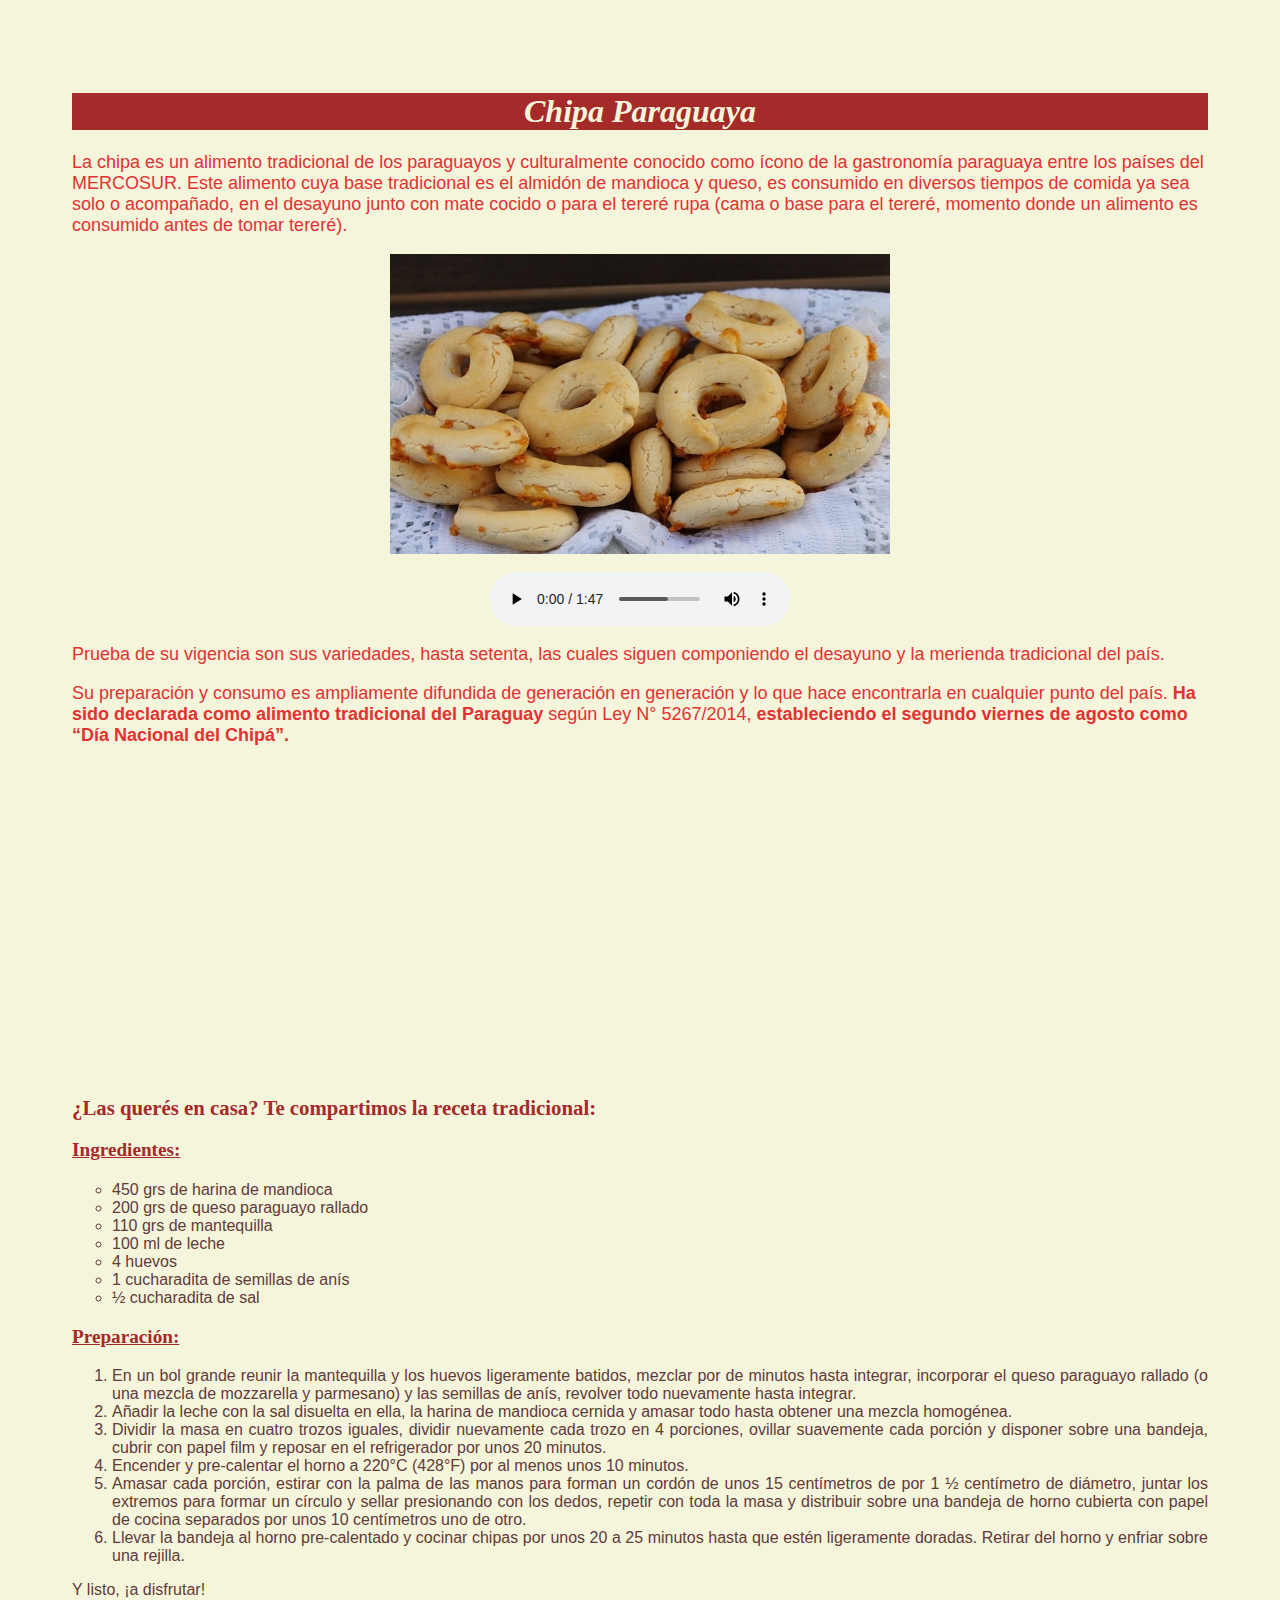
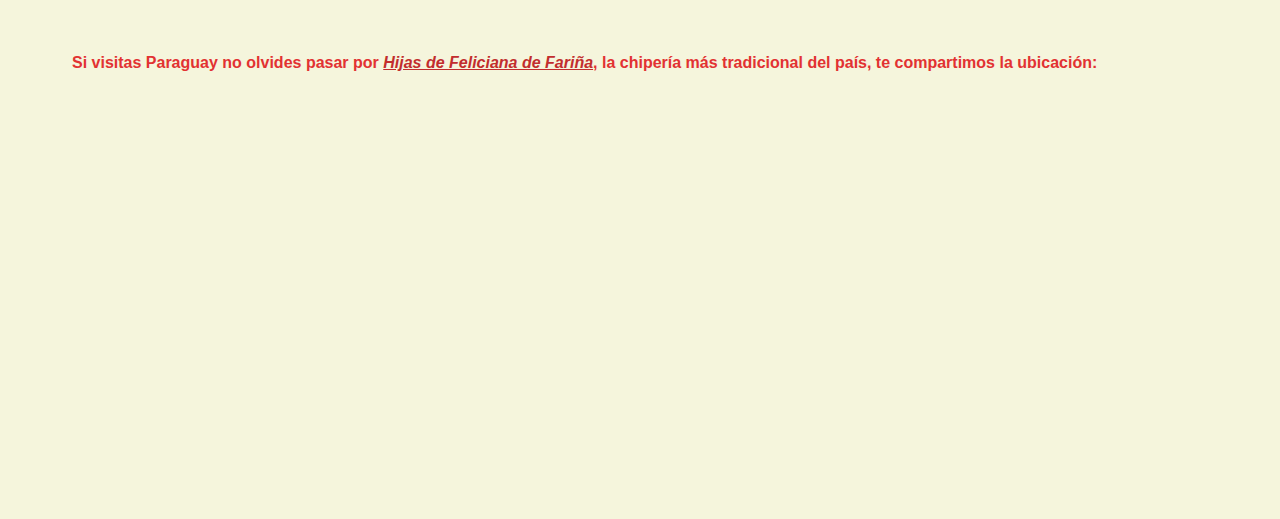
==== index.html @ b76ec1a2 "Add files via upload" ====
<!DOCTYPE html>
<html lang="en">
<head>
    <meta charset="UTF-8">
    <meta http-equiv="X-UA-Compatible" content="IE=edge">
    <meta name="viewport" content="width=device-width, initial-scale=1.0">
    <link rel="stylesheet" href="estilos.css">
    <title>Chipa</title>
</head>
<body>
    <h1>Chipa Paraguaya</h1>
    
    <p class="texto-principal">La chipa es un alimento tradicional de los paraguayos y culturalmente conocido como ícono de la gastronomía paraguaya entre los países del MERCOSUR. Este alimento cuya base tradicional es el almidón de mandioca y queso, es consumido en diversos tiempos de comida ya sea solo o acompañado, en el desayuno junto con mate cocido o para el tereré rupa (cama o base para el tereré, momento donde un alimento es consumido antes de tomar tereré).</p>


        <img class="centrar; mediana"src="./img/chipa-paraguaya.jpg" alt="chipa paraguaya tradicional">
        <br>
        <audio class="centrar" src="./audio/cancion_chipa.mp3" controls ;></audio>

    <p class="texto-principal">Prueba de su vigencia son sus variedades, hasta setenta, las cuales siguen componiendo el desayuno y la merienda tradicional del país.</p>
    <p class="texto-principal">Su preparación y consumo es ampliamente difundida de generación en generación y lo que hace encontrarla en cualquier punto del país. <b>Ha sido declarada como alimento tradicional del Paraguay</b> según Ley N° 5267/2014, <b>estableciendo el segundo viernes de agosto como “Día Nacional del Chipá”.</b></p>
    
        <iframe class="video" src="https://www.youtube.com/embed/qNnTsgxWZWQ" title="YouTube video player" frameborder="0" allow="accelerometer; autoplay; clipboard-write; encrypted-media; gyroscope; picture-in-picture" allowfullscreen></iframe>
    
    
    <h2>¿Las querés en casa? Te compartimos la receta tradicional:<h2>

    <h3>Ingredientes:</h3>

    <ul class="lista-desord">
        <li type="circle">450 grs de harina de mandioca</li>
        <li type="circle">200 grs de queso paraguayo rallado</li>
        <li type="circle">110 grs de mantequilla</li>
        <li type="circle">100 ml de leche</li>
        <li type="circle">4 huevos</li>
        <li type="circle">1 cucharadita de semillas de anís</li>
        <li type="circle">½ cucharadita de sal</li>
    </ul>

    <h3>Preparación:</h3>

    <ol class="lista-ord">
        <li>En un bol grande reunir la mantequilla y los huevos ligeramente batidos, mezclar por de minutos hasta integrar, 
            incorporar el queso paraguayo rallado (o una mezcla de mozzarella y parmesano) y las semillas de anís, 
            revolver todo nuevamente hasta integrar.</li>
        <li>Añadir la leche con la sal disuelta en ella, la harina de mandioca cernida y amasar todo hasta obtener una mezcla homogénea.</li>
        <li>Dividir la masa en cuatro trozos iguales, dividir nuevamente cada trozo en 4 porciones, ovillar suavemente cada porción y disponer sobre una bandeja, cubrir con papel film y reposar en el refrigerador por unos 20 minutos.</li>
        <li>Encender y pre-calentar el horno a 220°C (428°F) por al menos unos 10 minutos.</li>
        <li>Amasar cada porción, estirar con la palma de las manos para forman un cordón de unos 15 centímetros de por 1 ½ centímetro de diámetro, juntar los extremos para formar un círculo y sellar presionando con los dedos, repetir con toda la masa y distribuir sobre una bandeja de horno cubierta con papel de cocina separados por unos 10 centímetros uno de otro.</li>
        <li>Llevar la bandeja al horno pre-calentado y cocinar chipas por unos 20 a 25 minutos hasta que estén ligeramente doradas. Retirar del horno y enfriar sobre una rejilla.</li>
    </ol>
    <p class="lista-ord">Y listo, ¡a disfrutar!</p>
    <br>

    <h4>Si visitas Paraguay no olvides pasar por <a href="https://felicianadefarina.com.py/chiperia/" class="enlace"><i>Hijas de Feliciana de Fariña</i></a>, la chipería más tradicional del país, te compartimos la ubicación:</h4>
    <iframe src="https://www.google.com/maps/embed?pb=!1m18!1m12!1m3!1d3607.2161739601493!2d-57.626217685495455!3d-25.29694013384416!2m3!1f0!2f0!3f0!3m2!1i1024!2i768!4f13.1!3m3!1m2!1s0x945da80a80dca315%3A0x3626e7c69b08bbaf!2sHijas%20de%20Feliciana%20de%20Fari%C3%B1a!5e0!3m2!1ses!2sar!4v1665860482200!5m2!1ses!2sar" width="500" height="350" style="border: 0;" allowfullscreen="" loading="lazy" referrerpolicy="no-referrer-when-downgrade"></iframe>
</body>
</html>
---- estilos.css ----
body {background-color:beige; 
    padding:5%;
}
h1 {background-color: brown; 
    color:beige; 
    font-family:Georgia, 'Times New Roman', Times, serif;
    font-style: oblique;
    text-align: center;
}
.texto-principal { color:rgb(226, 50, 50); 
    font-size:large; 
    font-family: georgia, sans-serif;
}
.centrar{
    margin:auto;
    display:block;
}
img.mediana { width: 500px;
    height: 300px;
    margin:auto;
    display:block;
}

.video { width: 560px;
    height: 315px;
    margin:auto;
    display:block;
}
h2 { color:brown; 
    font-family:Georgia, 'Times New Roman', Times, serif;
    font-size: 130%;

}
h3 { color:brown; 
    font-family:Georgia, 'Times New Roman', Times, serif;
    text-decoration-line: underline;
    font-size: 120%;
}

.lista-desord { color:rgb(97, 58, 58); 
    font-size:medium; 
    font-family: georgia, sans-serif;
    list-style:circle;
}
.lista-ord { color:rgb(97, 58, 58); 
    font-size:medium; 
    font-family: georgia, sans-serif;
    text-align: justify;
    list-style:decimal;
}
h4 { color:rgb(226, 50, 50); 
    font-size:medium; 
    font-family: georgia, sans-serif;
}
.enlace { color:rgb(194, 45, 45);
    font-size:medium; 
    font-family: georgia, sans-serif;
}
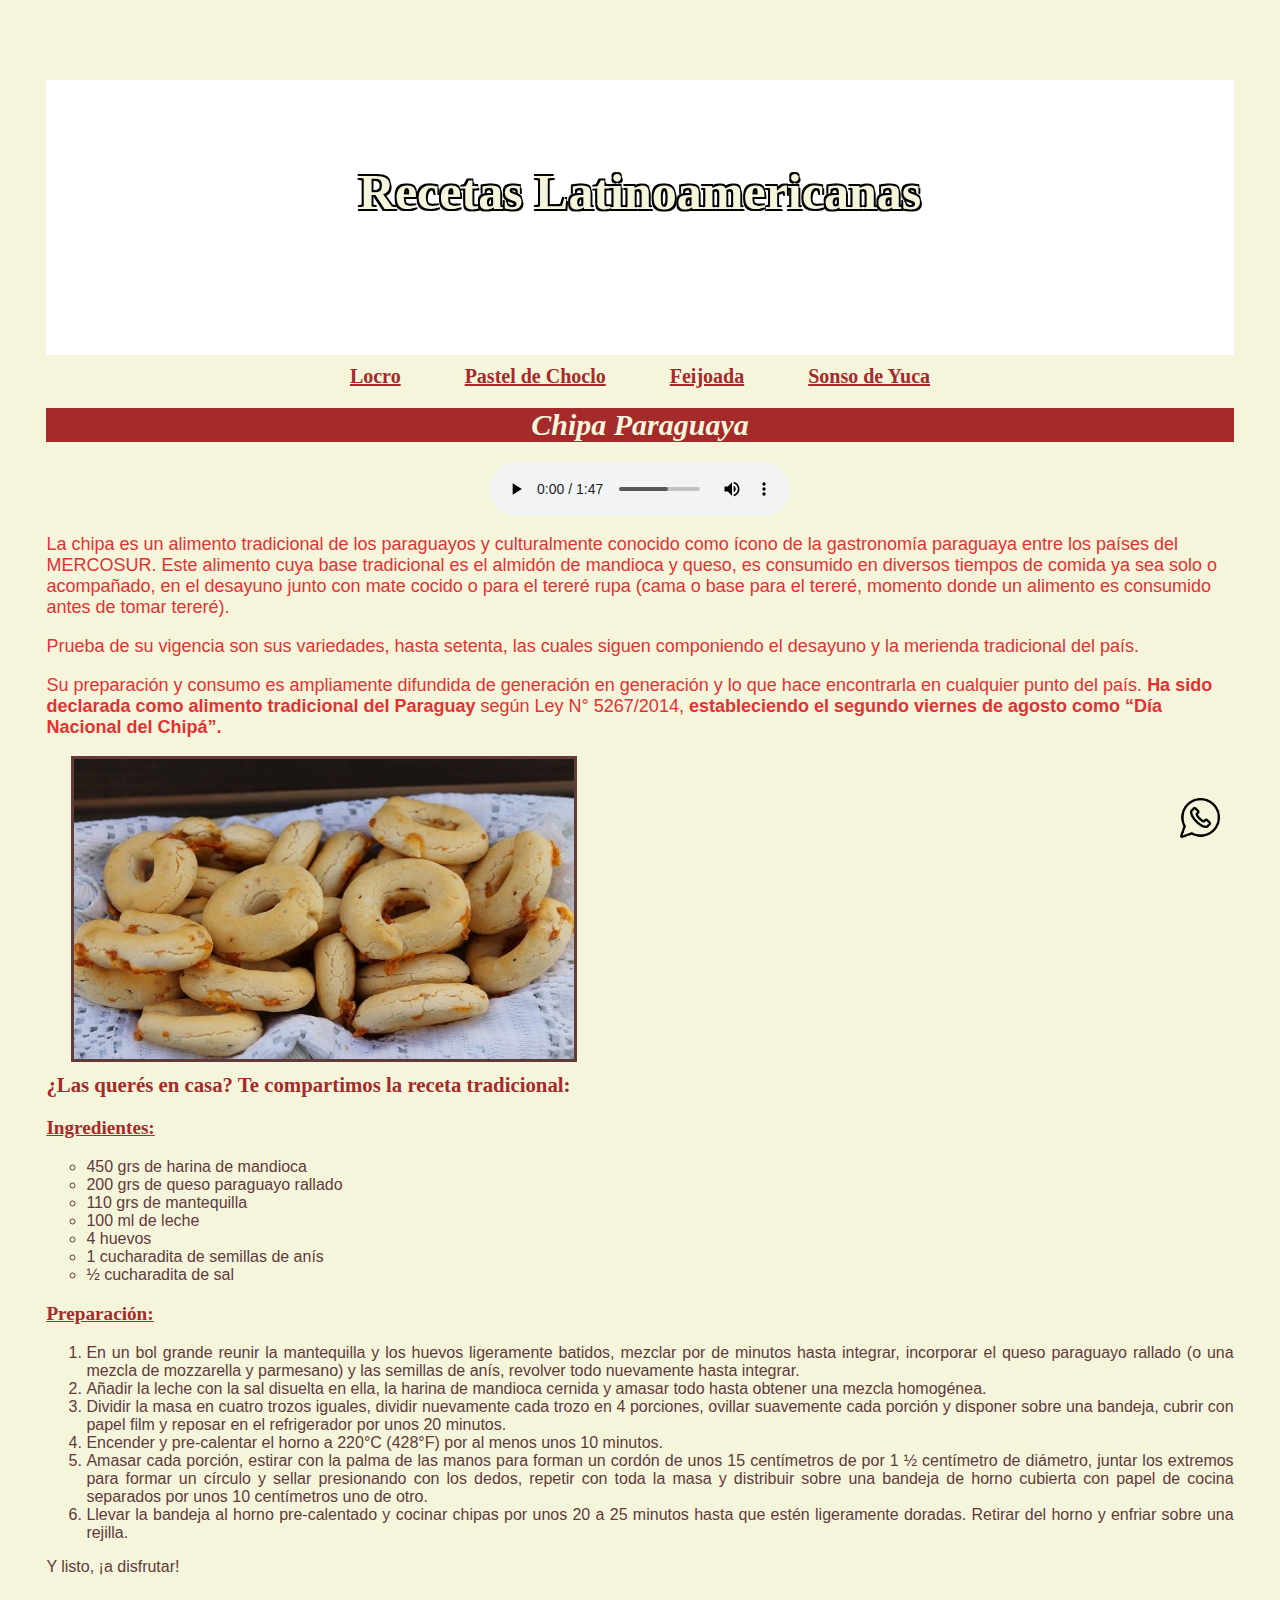
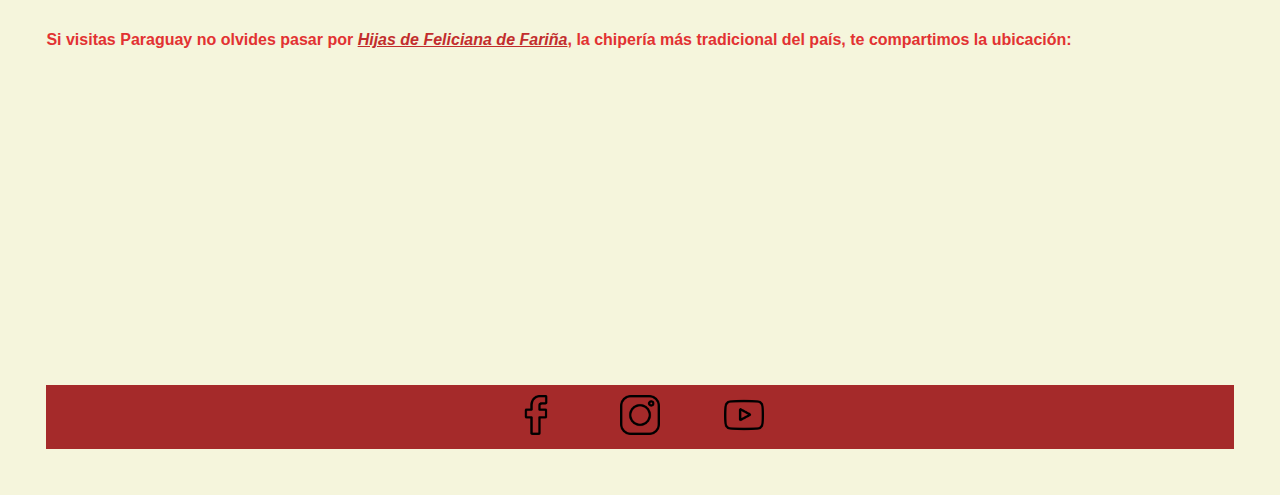
==== commit e78b69d9: "Add files via upload" ====
--- a/index.html
+++ b/index.html
@@ -4,55 +4,82 @@
     <meta charset="UTF-8">
     <meta http-equiv="X-UA-Compatible" content="IE=edge">
     <meta name="viewport" content="width=device-width, initial-scale=1.0">
-    <link rel="stylesheet" href="estilos.css">
+    <link rel="stylesheet" href="./css/estilos.css">
     <title>Chipa</title>
 </head>
 <body>
-    <h1>Chipa Paraguaya</h1>
-    
-    <p class="texto-principal">La chipa es un alimento tradicional de los paraguayos y culturalmente conocido como ícono de la gastronomía paraguaya entre los países del MERCOSUR. Este alimento cuya base tradicional es el almidón de mandioca y queso, es consumido en diversos tiempos de comida ya sea solo o acompañado, en el desayuno junto con mate cocido o para el tereré rupa (cama o base para el tereré, momento donde un alimento es consumido antes de tomar tereré).</p>
+    <!-- Apertura Header -->
+    <header>
+        <h1 id="tit-page">Recetas Latinoamericanas</h1>
+    </header>
+    <!-- Cierre Header -->
 
+    <!-- Barra de navegación -->
+    <nav id="nav-receta">
+        <a href="https://www.paulinacocina.net/receta-de-locro-argentino/9829" class="recetas" target="_blank" alt="receta de locro"><b>Locro</b></a>
+        <a href="https://www.midiariodecocina.com/pastel-de-choclo-alternativa/" class="recetas" target="_blank" alt="receta de pastel de choclo"><b>Pastel de Choclo</b></a>
+        <a href="https://www.cocina-brasilena.com/recetas/plato-principal/feijoada" class="recetas" target="_blank" alt="receta de feijoada"><b>Feijoada</b></a>
+        <a href="https://www.cocina-boliviana.com/recetas/entradas/sonso-de-yuca" class="recetas" target="_blank" alt="receta de sonso de yuca"><b>Sonso de Yuca</b></a> 
+    </nav>
 
-        <img class="centrar; mediana"src="./img/chipa-paraguaya.jpg" alt="chipa paraguaya tradicional">
-        <br>
+    <section>
+        <h1 id="tit-receta">Chipa Paraguaya</h1>
         <audio class="centrar" src="./audio/cancion_chipa.mp3" controls ;></audio>
 
-    <p class="texto-principal">Prueba de su vigencia son sus variedades, hasta setenta, las cuales siguen componiendo el desayuno y la merienda tradicional del país.</p>
-    <p class="texto-principal">Su preparación y consumo es ampliamente difundida de generación en generación y lo que hace encontrarla en cualquier punto del país. <b>Ha sido declarada como alimento tradicional del Paraguay</b> según Ley N° 5267/2014, <b>estableciendo el segundo viernes de agosto como “Día Nacional del Chipá”.</b></p>
-    
-        <iframe class="video" src="https://www.youtube.com/embed/qNnTsgxWZWQ" title="YouTube video player" frameborder="0" allow="accelerometer; autoplay; clipboard-write; encrypted-media; gyroscope; picture-in-picture" allowfullscreen></iframe>
-    
-    
-    <h2>¿Las querés en casa? Te compartimos la receta tradicional:<h2>
+        <p class="texto-principal">La chipa es un alimento tradicional de los paraguayos y culturalmente conocido como ícono de la gastronomía paraguaya entre los países del MERCOSUR. Este alimento cuya base tradicional es el almidón de mandioca y queso, es consumido en diversos tiempos de comida ya sea solo o acompañado, en el desayuno junto con mate cocido o para el tereré rupa (cama o base para el tereré, momento donde un alimento es consumido antes de tomar tereré).</p>
+        <p class="texto-principal">Prueba de su vigencia son sus variedades, hasta setenta, las cuales siguen componiendo el desayuno y la merienda tradicional del país.</p>
+        <p class="texto-principal">Su preparación y consumo es ampliamente difundida de generación en generación y lo que hace encontrarla en cualquier punto del país. <b>Ha sido declarada como alimento tradicional del Paraguay</b> según Ley N° 5267/2014, <b>estableciendo el segundo viernes de agosto como “Día Nacional del Chipá”.</b></p>
+        <div>
+             <img class="mediana"src="./img/chipa-paraguaya.jpg" alt="chipa paraguaya tradicional">
+        </div>
+        <div>
+            <iframe class="video" src="https://www.youtube.com/embed/qNnTsgxWZWQ" title="YouTube video player" frameborder="0" allow="accelerometer; autoplay; clipboard-write; encrypted-media; gyroscope; picture-in-picture" allowfullscreen></iframe>
+        </div>
+    </section>
 
-    <h3>Ingredientes:</h3>
+    <section>
+        <h2>¿Las querés en casa? Te compartimos la receta tradicional:<h2>
 
-    <ul class="lista-desord">
-        <li type="circle">450 grs de harina de mandioca</li>
-        <li type="circle">200 grs de queso paraguayo rallado</li>
-        <li type="circle">110 grs de mantequilla</li>
-        <li type="circle">100 ml de leche</li>
-        <li type="circle">4 huevos</li>
-        <li type="circle">1 cucharadita de semillas de anís</li>
-        <li type="circle">½ cucharadita de sal</li>
-    </ul>
+        <h3>Ingredientes:</h3>
+        <ul class="lista-desord">
+            <li type="circle">450 grs de harina de mandioca</li>
+            <li type="circle">200 grs de queso paraguayo rallado</li>
+            <li type="circle">110 grs de mantequilla</li>
+            <li type="circle">100 ml de leche</li>
+            <li type="circle">4 huevos</li>
+            <li type="circle">1 cucharadita de semillas de anís</li>
+            <li type="circle">½ cucharadita de sal</li>
+         </ul>
 
-    <h3>Preparación:</h3>
+        <h3>Preparación:</h3>
 
-    <ol class="lista-ord">
-        <li>En un bol grande reunir la mantequilla y los huevos ligeramente batidos, mezclar por de minutos hasta integrar, 
-            incorporar el queso paraguayo rallado (o una mezcla de mozzarella y parmesano) y las semillas de anís, 
-            revolver todo nuevamente hasta integrar.</li>
-        <li>Añadir la leche con la sal disuelta en ella, la harina de mandioca cernida y amasar todo hasta obtener una mezcla homogénea.</li>
-        <li>Dividir la masa en cuatro trozos iguales, dividir nuevamente cada trozo en 4 porciones, ovillar suavemente cada porción y disponer sobre una bandeja, cubrir con papel film y reposar en el refrigerador por unos 20 minutos.</li>
-        <li>Encender y pre-calentar el horno a 220°C (428°F) por al menos unos 10 minutos.</li>
-        <li>Amasar cada porción, estirar con la palma de las manos para forman un cordón de unos 15 centímetros de por 1 ½ centímetro de diámetro, juntar los extremos para formar un círculo y sellar presionando con los dedos, repetir con toda la masa y distribuir sobre una bandeja de horno cubierta con papel de cocina separados por unos 10 centímetros uno de otro.</li>
-        <li>Llevar la bandeja al horno pre-calentado y cocinar chipas por unos 20 a 25 minutos hasta que estén ligeramente doradas. Retirar del horno y enfriar sobre una rejilla.</li>
-    </ol>
-    <p class="lista-ord">Y listo, ¡a disfrutar!</p>
-    <br>
+        <ol class="lista-ord">
+            <li>En un bol grande reunir la mantequilla y los huevos ligeramente batidos, mezclar por de minutos hasta integrar, 
+                incorporar el queso paraguayo rallado (o una mezcla de mozzarella y parmesano) y las semillas de anís, 
+                revolver todo nuevamente hasta integrar.</li>
+            <li>Añadir la leche con la sal disuelta en ella, la harina de mandioca cernida y amasar todo hasta obtener una mezcla homogénea.</li>
+            <li>Dividir la masa en cuatro trozos iguales, dividir nuevamente cada trozo en 4 porciones, ovillar suavemente cada porción y disponer sobre una bandeja, cubrir con papel film y reposar en el refrigerador por unos 20 minutos.</li>
+            <li>Encender y pre-calentar el horno a 220°C (428°F) por al menos unos 10 minutos.</li>
+            <li>Amasar cada porción, estirar con la palma de las manos para forman un cordón de unos 15 centímetros de por 1 ½ centímetro de diámetro, juntar los extremos para formar un círculo y sellar presionando con los dedos, repetir con toda la masa y distribuir sobre una bandeja de horno cubierta con papel de cocina separados por unos 10 centímetros uno de otro.</li>
+             <li>Llevar la bandeja al horno pre-calentado y cocinar chipas por unos 20 a 25 minutos hasta que estén ligeramente doradas. Retirar del horno y enfriar sobre una rejilla.</li>
+        </ol>
+        <p class="lista-ord">Y listo, ¡a disfrutar!</p>
+        <br>
+    </section>
 
-    <h4>Si visitas Paraguay no olvides pasar por <a href="https://felicianadefarina.com.py/chiperia/" class="enlace"><i>Hijas de Feliciana de Fariña</i></a>, la chipería más tradicional del país, te compartimos la ubicación:</h4>
-    <iframe src="https://www.google.com/maps/embed?pb=!1m18!1m12!1m3!1d3607.2161739601493!2d-57.626217685495455!3d-25.29694013384416!2m3!1f0!2f0!3f0!3m2!1i1024!2i768!4f13.1!3m3!1m2!1s0x945da80a80dca315%3A0x3626e7c69b08bbaf!2sHijas%20de%20Feliciana%20de%20Fari%C3%B1a!5e0!3m2!1ses!2sar!4v1665860482200!5m2!1ses!2sar" width="500" height="350" style="border: 0;" allowfullscreen="" loading="lazy" referrerpolicy="no-referrer-when-downgrade"></iframe>
+    <aside>
+        <h4>Si visitas Paraguay no olvides pasar por <a href="https://felicianadefarina.com.py/chiperia/" class="enlace" target="_blank"><i>Hijas de Feliciana de Fariña</i></a>, la chipería más tradicional del país, te compartimos la ubicación:</h4>
+        <iframe src="https://www.google.com/maps/embed?pb=!1m18!1m12!1m3!1d3607.2161739601493!2d-57.626217685495455!3d-25.29694013384416!2m3!1f0!2f0!3f0!3m2!1i1024!2i768!4f13.1!3m3!1m2!1s0x945da80a80dca315%3A0x3626e7c69b08bbaf!2sHijas%20de%20Feliciana%20de%20Fari%C3%B1a!5e0!3m2!1ses!2sar!4v1665860482200!5m2!1ses!2sar" id="mapa" width="400" height="300" style="border: 0" allowfullscreen="" loading="lazy" referrerpolicy="no-referrer-when-downgrade"></iframe>
+    </aside>
+
+    <footer>
+        <div class="rrss">
+            <a href="https://wwww.facebook.com" target="_blank"><img src="./img/facebook.png" class="icono-rrss" alt="logo facebook"></a>
+            <a href="https://wwww.instagram.com" target="_blank"><img src="./img/instagram.png" class="icono-rrss" alt="logo instagram"></a>
+            <a href="https://wwww.youtube.com" target="_blank" ><img src="./img/youtube.png" class="icono-rrss" alt="logo youtube"></a>
+            <a href="https://chat.whatsapp.com/BunOGeh6TNd1fvtEvDipOU" target="_blank"><img src="./img/whatsapp.png" id="wapp" alt="logo facebook"></a>
+
+        </div> 
+    </footer>
 </body>
 </html>--- a/css/estilos.css
+++ b/css/estilos.css
@@ -0,0 +1,141 @@
+body {background-color:beige; 
+    padding:3%;
+}
+
+header{
+    height: 275px;
+    background-image: url(../img/wooden-spoons-with-condiments.jpg);
+    background-size:cover;
+    background-position: top;
+    background-color: white;
+}
+
+#tit-page { 
+    color: beige;
+    text-shadow:-2px -2px 0 black,
+    1px -2px 0 black,
+    -2px 2px 0 black,
+    2px 2px 0 black;
+    font-size: 50px;
+    font-family: Georgia;
+    text-align: center;
+    padding-top: 7%;
+    font-weight: bolder;
+}
+
+#nav-receta { 
+    padding-top: 10px;
+    height: 50%;
+    width: 100%;
+    text-align: center;
+}
+.recetas {
+    padding-top: 5px;
+    padding-bottom: 5px;
+    padding-left: 30px;
+    padding-right: 30px;
+    color: brown;
+    font-family: Georgia;
+    font-size: 20px ;
+}
+
+#tit-receta  { 
+    background-color: brown; 
+    color:beige; 
+    font-family:Georgia, 'Times New Roman', Times, serif;
+    font-style: oblique;
+    text-align: center;
+    font-size: 30px;
+}
+.texto-principal { color:rgb(226, 50, 50); 
+    font-size:large; 
+    font-family: georgia, sans-serif;
+}
+.centrar{
+    margin:auto;
+    display:block;
+}
+img.mediana { 
+    width: 500px;
+    height: 300px;
+    display:block;
+    float: left;
+    margin-right: 10px;
+    margin-left: 25px;
+    border-style: solid;
+    border-color: rgb(97, 58, 58);
+}
+
+.video { 
+    width: 500px;
+    height: 300px;
+    display:block;
+    padding-left: 50px;
+    margin-right: 25px;
+    margin-left: 10px;
+}
+h2 { color:brown; 
+    font-family:Georgia, 'Times New Roman', Times, serif;
+    font-size: 130%;
+
+}
+h3 { color:brown; 
+    font-family:Georgia, 'Times New Roman', Times, serif;
+    text-decoration-line: underline;
+    font-size: 120%;
+}
+
+.lista-desord { color:rgb(97, 58, 58); 
+    font-size:medium; 
+    font-family: georgia, sans-serif;
+    list-style:circle;
+}
+.lista-ord { color:rgb(97, 58, 58); 
+    font-size:medium; 
+    font-family: georgia, sans-serif;
+    text-align: justify;
+    list-style:decimal;
+}
+h4 { color:rgb(226, 50, 50); 
+    font-size:medium; 
+    font-family: georgia, sans-serif;
+}
+.enlace { color:rgb(194, 45, 45);
+    font-size:medium; 
+    font-family: georgia, sans-serif;
+}
+
+#mapa {
+    margin-right: 10px;
+    margin-left: 25px;
+    border-radius: 5px;
+}
+
+footer {
+    background-color: brown;
+    padding-top: 10px;
+    padding-bottom: 10px;
+    margin-top: 10px;
+    height: 50%;
+    width: 100%;
+    text-align: center;
+    left: 100px;
+}
+
+.icono-rrss {
+    height: 40px;
+    width: 40px;
+    padding-left: 30px;
+    padding-right: 30px;
+}
+
+#wapp {
+    height: 40px;
+    width: 40px;
+    position: fixed;
+    bottom: 62px;
+    right: 60px;
+    
+}
+
+
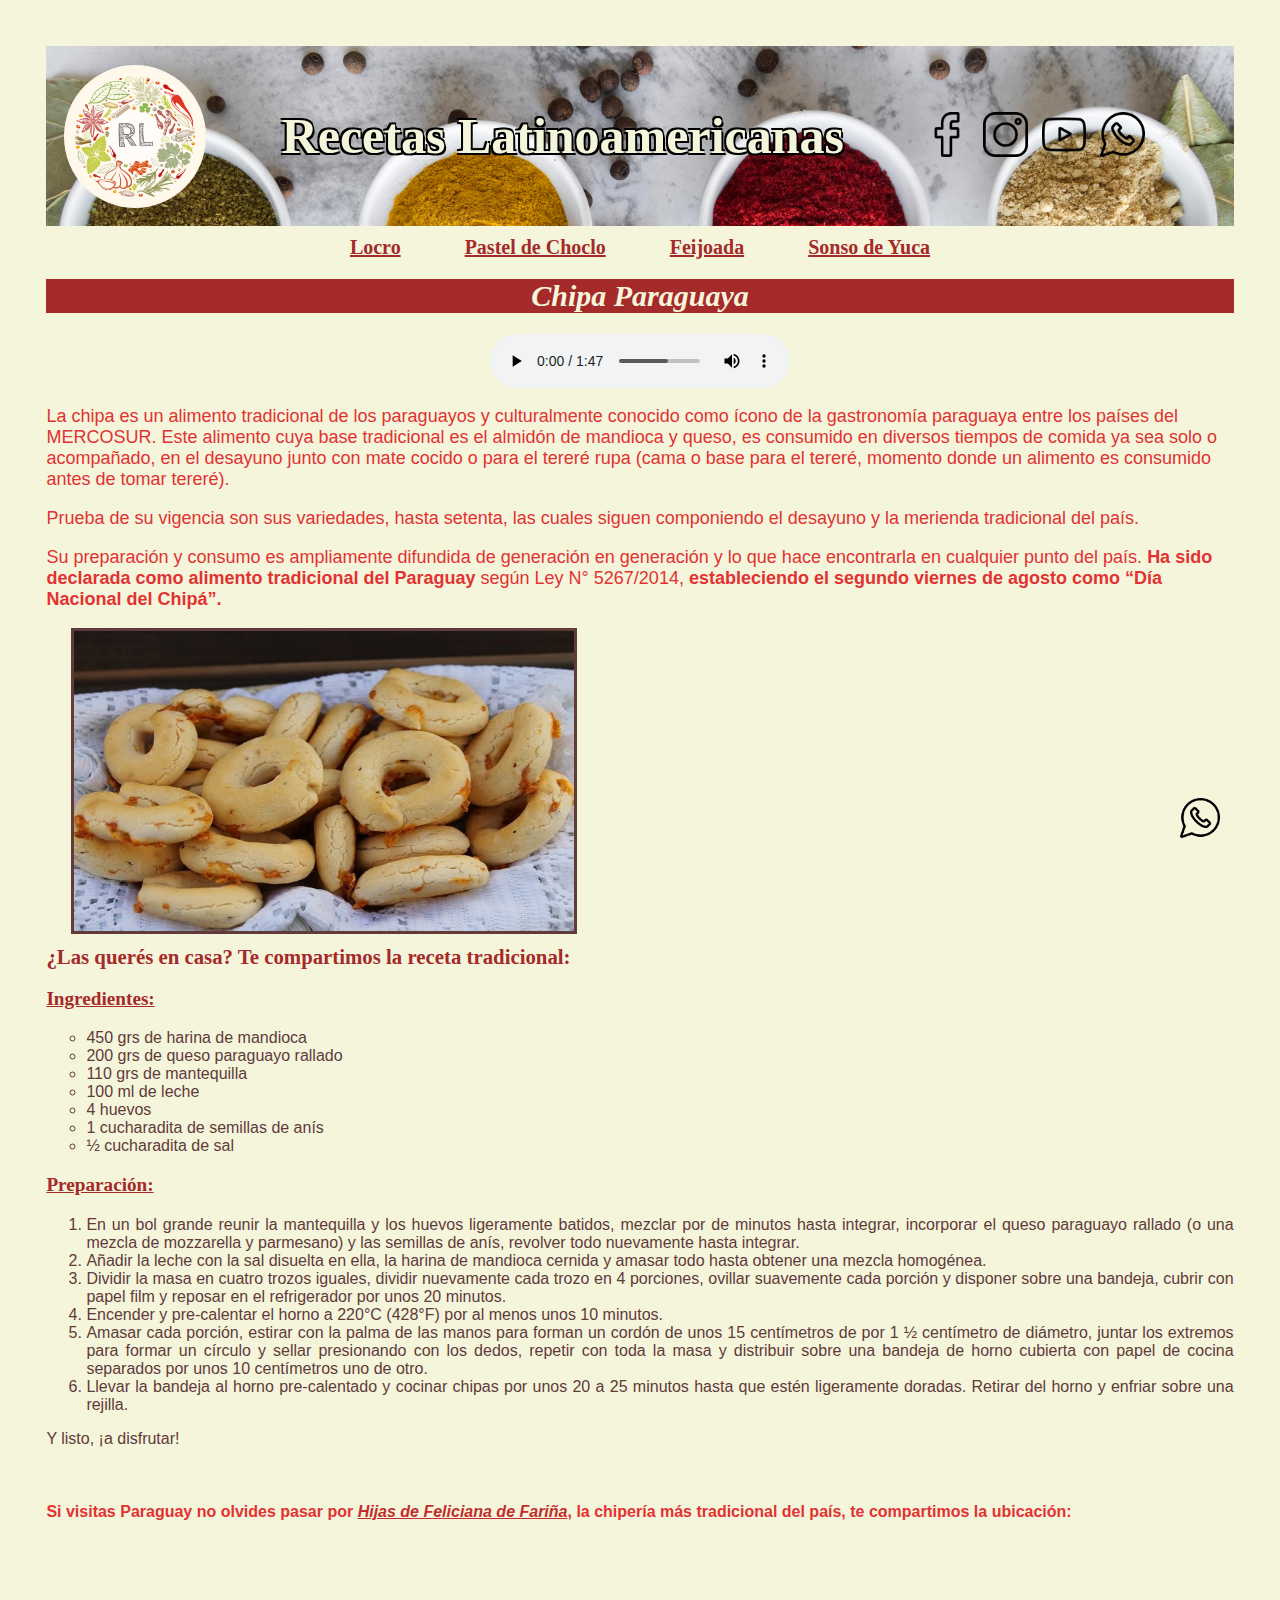
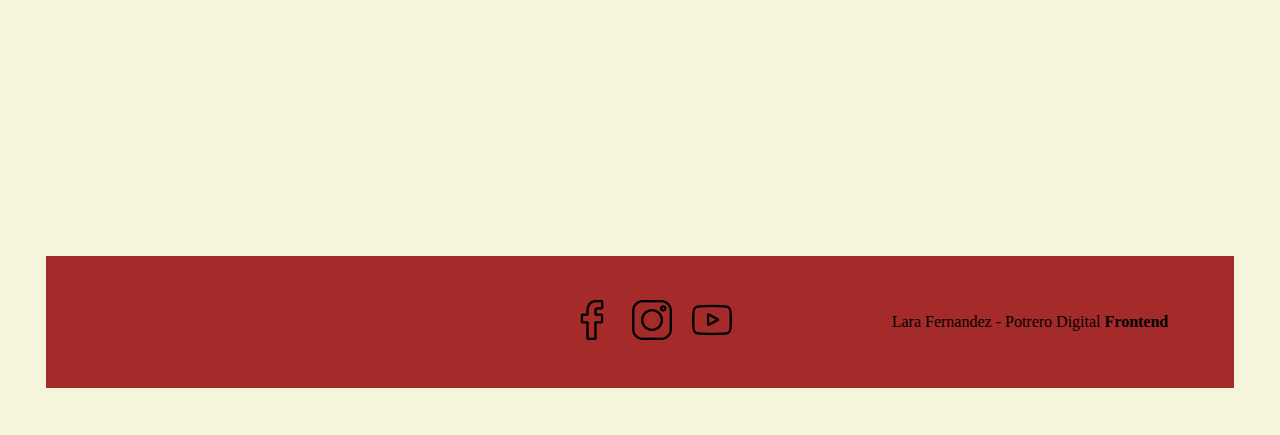
==== commit ba628442: "Actualizacion - flex" ====
--- a/index.html
+++ b/index.html
@@ -5,12 +5,19 @@
     <meta http-equiv="X-UA-Compatible" content="IE=edge">
     <meta name="viewport" content="width=device-width, initial-scale=1.0">
     <link rel="stylesheet" href="./css/estilos.css">
-    <title>Chipa</title>
+    <title>Recetas Latinoamericanas</title>
 </head>
 <body>
     <!-- Apertura Header -->
     <header>
+        <img src="./img/logo-1.png" class= "logo" alt="logo">
         <h1 id="tit-page">Recetas Latinoamericanas</h1>
+        <div class="rrss-header">
+            <a href="https://www.facebook.com" target="_blank"><img src="./img/facebook.png" class="icono-rrss-h" alt="logo facebook"></a>
+            <a href="https://www.instagram.com" target="_blank"><img src="./img/instagram.png" class="icono-rrss-h" alt="logo instagram"></a>
+            <a href="https://www.youtube.com" target="_blank" ><img src="./img/youtube.png" class="icono-rrss-h" alt="logo youtube"></a>
+            <a href="https://chat.whatsapp.com/BunOGeh6TNd1fvtEvDipOU" target="_blank"><img src="./img/whatsapp.png" class="icono-rrss-h" alt="logo whatsapp"></a>
+        </div>
     </header>
     <!-- Cierre Header -->
 
@@ -73,13 +80,14 @@
     </aside>
 
     <footer>
-        <div class="rrss">
-            <a href="https://wwww.facebook.com" target="_blank"><img src="./img/facebook.png" class="icono-rrss" alt="logo facebook"></a>
-            <a href="https://wwww.instagram.com" target="_blank"><img src="./img/instagram.png" class="icono-rrss" alt="logo instagram"></a>
-            <a href="https://wwww.youtube.com" target="_blank" ><img src="./img/youtube.png" class="icono-rrss" alt="logo youtube"></a>
-            <a href="https://chat.whatsapp.com/BunOGeh6TNd1fvtEvDipOU" target="_blank"><img src="./img/whatsapp.png" id="wapp" alt="logo facebook"></a>
-
-        </div> 
+        <iframe class="mapa-f" src="https://www.google.com/maps/embed?pb=!1m18!1m12!1m3!1d27239.251748852774!2d-60.34832398650575!3d-31.416702935560544!2m3!1f0!2f0!3f0!3m2!1i1024!2i768!4f13.1!3m3!1m2!1s0x95b4f13df9b7d5ab%3A0x53196880cef7eb53!2sSanta%20Rosa%20de%20Calchines%2C%20Santa%20Fe!5e0!3m2!1ses!2sar!4v1666921600200!5m2!1ses!2sar" width="300" height="112" style="border:0;" allowfullscreen="" loading="lazy" referrerpolicy="no-referrer-when-downgrade"></iframe>
+        <div class="rrss-footer">
+            <a href="https://www.facebook.com" target="_blank"><img src="./img/facebook.png" class="icono-rrss" alt="logo facebook"></a>
+            <a href="https://www.instagram.com" target="_blank"><img src="./img/instagram.png" class="icono-rrss" alt="logo instagram"></a>
+            <a href="https://www.youtube.com" target="_blank" ><img src="./img/youtube.png" class="icono-rrss" alt="logo youtube"></a>
+            <a href="https://chat.whatsapp.com/BunOGeh6TNd1fvtEvDipOU" target="_blank"><img src="./img/whatsapp.png" id="wapp" alt="logo whatsapp"></a>
+         </div> 
+        <p class="texto-f">Lara Fernandez - Potrero Digital <b>Frontend</b></p>
     </footer>
 </body>
 </html>--- a/css/estilos.css
+++ b/css/estilos.css
@@ -1,13 +1,32 @@
-body {background-color:beige; 
+body {
+    background-color:beige; 
     padding:3%;
 }
 
 header{
-    height: 275px;
-    background-image: url(../img/wooden-spoons-with-condiments.jpg);
+    background-image: url(../img/header-5.png);
     background-size:cover;
-    background-position: top;
-    background-color: white;
+    background-position:top;
+    display: flex;
+    flex-wrap: wrap;
+    justify-content: center;
+    align-items: center;
+    min-height: 20vh;
+}
+
+.logo {
+    width: 12%;
+    border-radius:200%;
+    margin-right: 10px;
+}
+.rrss-header {
+    width: 25%;
+    margin-left: 10px;
+}
+.icono-rrss-h {
+    width: 15%;
+    padding-left: 5px;
+    padding-right: 5px;    
 }
 
 #tit-page { 
@@ -19,8 +38,10 @@
     font-size: 50px;
     font-family: Georgia;
     text-align: center;
-    padding-top: 7%;
     font-weight: bolder;
+    margin-right: 50px;
+    margin-left: 50px;
+    width: 50%;
 }
 
 #nav-receta { 
@@ -118,15 +139,32 @@
     margin-top: 10px;
     height: 50%;
     width: 100%;
-    text-align: center;
     left: 100px;
+    display: flex;
+    justify-content: center;
+    align-items: center;
+    flex-wrap: wrap;
 }
 
+.mapa-f {
+    margin-right: 100px;
+}
+
+.rrss-footer {
+    display: flex;
+    margin-right: 50px;
+    margin-left: 50px;
+
+}
 .icono-rrss {
     height: 40px;
     width: 40px;
-    padding-left: 30px;
-    padding-right: 30px;
+    padding-left: 10px;
+    padding-right: 10px;
+}
+
+.texto-f {
+    margin-left: 100px;
 }
 
 #wapp {
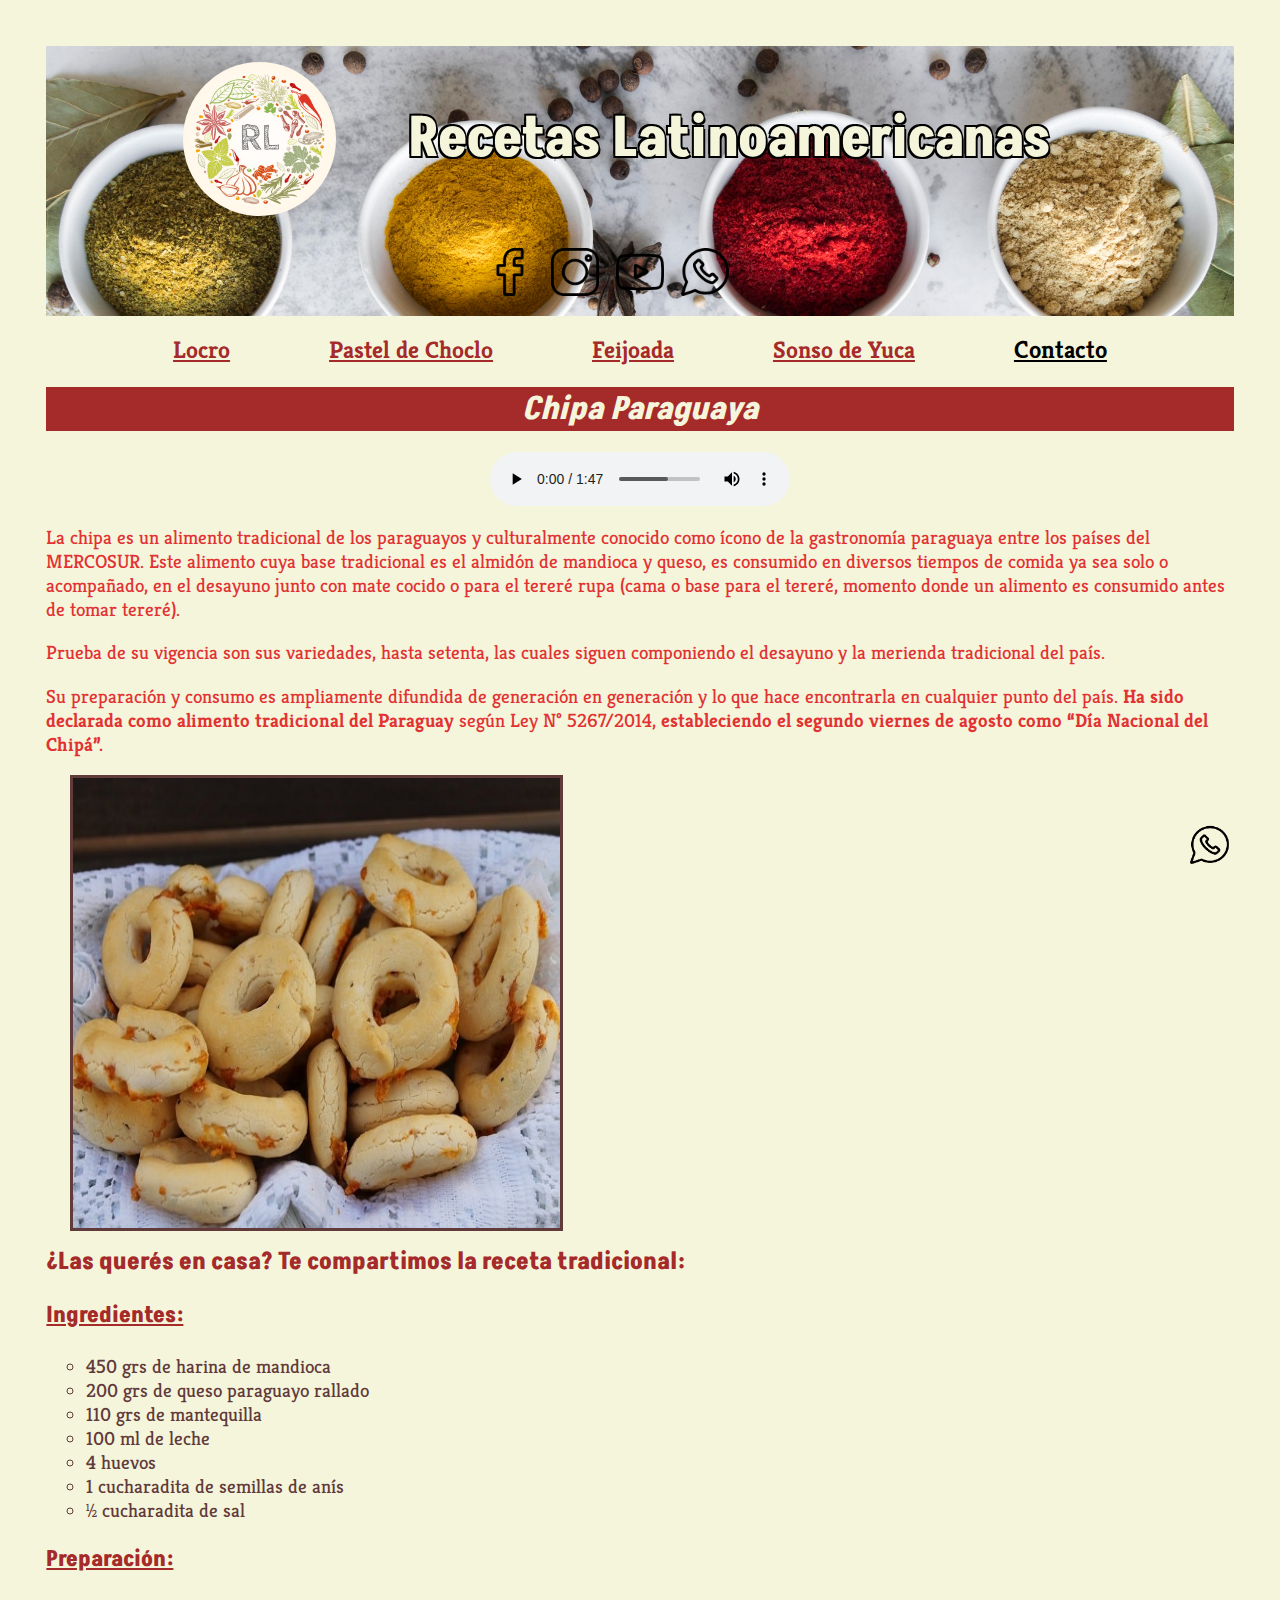
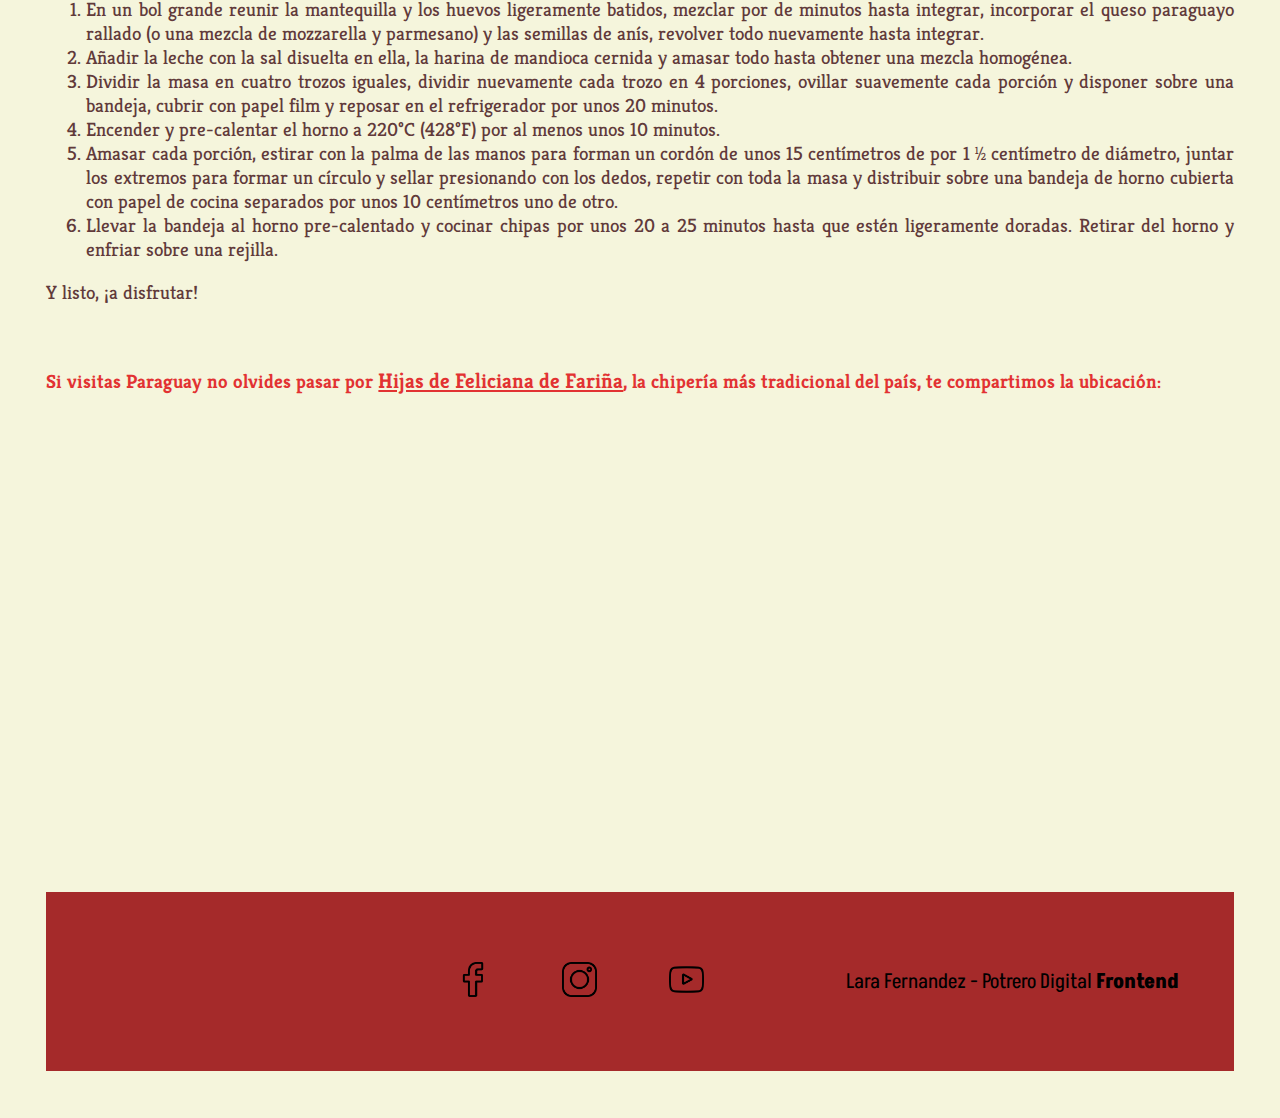
==== commit 8643713c: "Actualización: contact page - responsive" ====
--- a/index.html
+++ b/index.html
@@ -11,12 +11,18 @@
     <!-- Apertura Header -->
     <header>
         <img src="./img/logo-1.png" class= "logo" alt="logo">
+
         <h1 id="tit-page">Recetas Latinoamericanas</h1>
+        
         <div class="rrss-header">
-            <a href="https://www.facebook.com" target="_blank"><img src="./img/facebook.png" class="icono-rrss-h" alt="logo facebook"></a>
-            <a href="https://www.instagram.com" target="_blank"><img src="./img/instagram.png" class="icono-rrss-h" alt="logo instagram"></a>
-            <a href="https://www.youtube.com" target="_blank" ><img src="./img/youtube.png" class="icono-rrss-h" alt="logo youtube"></a>
-            <a href="https://chat.whatsapp.com/BunOGeh6TNd1fvtEvDipOU" target="_blank"><img src="./img/whatsapp.png" class="icono-rrss-h" alt="logo whatsapp"></a>
+            <a href="https://www.facebook.com" target="_blank">
+                <img src="./img/facebook.png" class="icono-rrss-h" alt="logo facebook"></a>
+            <a href="https://www.instagram.com" target="_blank">
+                <img src="./img/instagram.png" class="icono-rrss-h" alt="logo instagram"></a>
+            <a href="https://www.youtube.com" target="_blank" >
+                <img src="./img/youtube.png" class="icono-rrss-h" alt="logo youtube"></a>
+            <a href="https://chat.whatsapp.com/BunOGeh6TNd1fvtEvDipOU" target="_blank">
+                <img src="./img/whatsapp.png" class="icono-rrss-h" alt="logo whatsapp"></a>
         </div>
     </header>
     <!-- Cierre Header -->
@@ -26,9 +32,12 @@
         <a href="https://www.paulinacocina.net/receta-de-locro-argentino/9829" class="recetas" target="_blank" alt="receta de locro"><b>Locro</b></a>
         <a href="https://www.midiariodecocina.com/pastel-de-choclo-alternativa/" class="recetas" target="_blank" alt="receta de pastel de choclo"><b>Pastel de Choclo</b></a>
         <a href="https://www.cocina-brasilena.com/recetas/plato-principal/feijoada" class="recetas" target="_blank" alt="receta de feijoada"><b>Feijoada</b></a>
-        <a href="https://www.cocina-boliviana.com/recetas/entradas/sonso-de-yuca" class="recetas" target="_blank" alt="receta de sonso de yuca"><b>Sonso de Yuca</b></a> 
+        <a href="https://www.cocina-boliviana.com/recetas/entradas/sonso-de-yuca" class="recetas" target="_blank" alt="receta de sonso de yuca"><b>Sonso de Yuca</b></a>
+        <a href="./contact.html" id="nav-contacto" target="_self" alt="contacto"><b>Contacto</b></a>  
     </nav>
+    <!-- Cierre Barra Nav -->
 
+    <!-- Sección Receta -->
     <section>
         <h1 id="tit-receta">Chipa Paraguaya</h1>
         <audio class="centrar" src="./audio/cancion_chipa.mp3" controls ;></audio>
@@ -73,20 +82,21 @@
         <p class="lista-ord">Y listo, ¡a disfrutar!</p>
         <br>
     </section>
+    <!-- Cierre Sección Receta -->
 
     <aside>
-        <h4>Si visitas Paraguay no olvides pasar por <a href="https://felicianadefarina.com.py/chiperia/" class="enlace" target="_blank"><i>Hijas de Feliciana de Fariña</i></a>, la chipería más tradicional del país, te compartimos la ubicación:</h4>
-        <iframe src="https://www.google.com/maps/embed?pb=!1m18!1m12!1m3!1d3607.2161739601493!2d-57.626217685495455!3d-25.29694013384416!2m3!1f0!2f0!3f0!3m2!1i1024!2i768!4f13.1!3m3!1m2!1s0x945da80a80dca315%3A0x3626e7c69b08bbaf!2sHijas%20de%20Feliciana%20de%20Fari%C3%B1a!5e0!3m2!1ses!2sar!4v1665860482200!5m2!1ses!2sar" id="mapa" width="400" height="300" style="border: 0" allowfullscreen="" loading="lazy" referrerpolicy="no-referrer-when-downgrade"></iframe>
+        <h4>Si visitas Paraguay no olvides pasar por <a href="https://felicianadefarina.com.py/chiperia/" class="enlace" target="_blank">Hijas de Feliciana de Fariña</a>, la chipería más tradicional del país, te compartimos la ubicación:</h4>
+        <iframe src="https://www.google.com/maps/embed?pb=!1m18!1m12!1m3!1d3607.2161739601493!2d-57.626217685495455!3d-25.29694013384416!2m3!1f0!2f0!3f0!3m2!1i1024!2i768!4f13.1!3m3!1m2!1s0x945da80a80dca315%3A0x3626e7c69b08bbaf!2sHijas%20de%20Feliciana%20de%20Fari%C3%B1a!5e0!3m2!1ses!2sar!4v1665860482200!5m2!1ses!2sar" id="mapa" style="border: 0" allowfullscreen="" loading="lazy" referrerpolicy="no-referrer-when-downgrade"></iframe>
     </aside>
 
     <footer>
-        <iframe class="mapa-f" src="https://www.google.com/maps/embed?pb=!1m18!1m12!1m3!1d27239.251748852774!2d-60.34832398650575!3d-31.416702935560544!2m3!1f0!2f0!3f0!3m2!1i1024!2i768!4f13.1!3m3!1m2!1s0x95b4f13df9b7d5ab%3A0x53196880cef7eb53!2sSanta%20Rosa%20de%20Calchines%2C%20Santa%20Fe!5e0!3m2!1ses!2sar!4v1666921600200!5m2!1ses!2sar" width="300" height="112" style="border:0;" allowfullscreen="" loading="lazy" referrerpolicy="no-referrer-when-downgrade"></iframe>
+        <iframe class="mapa-f" src="https://www.google.com/maps/embed?pb=!1m18!1m12!1m3!1d27239.251748852774!2d-60.34832398650575!3d-31.416702935560544!2m3!1f0!2f0!3f0!3m2!1i1024!2i768!4f13.1!3m3!1m2!1s0x95b4f13df9b7d5ab%3A0x53196880cef7eb53!2sSanta%20Rosa%20de%20Calchines%2C%20Santa%20Fe!5e0!3m2!1ses!2sar!4v1666921600200!5m2!1ses!2sar" style="border:0;" allowfullscreen="" loading="lazy" referrerpolicy="no-referrer-when-downgrade"></iframe>
         <div class="rrss-footer">
             <a href="https://www.facebook.com" target="_blank"><img src="./img/facebook.png" class="icono-rrss" alt="logo facebook"></a>
             <a href="https://www.instagram.com" target="_blank"><img src="./img/instagram.png" class="icono-rrss" alt="logo instagram"></a>
             <a href="https://www.youtube.com" target="_blank" ><img src="./img/youtube.png" class="icono-rrss" alt="logo youtube"></a>
             <a href="https://chat.whatsapp.com/BunOGeh6TNd1fvtEvDipOU" target="_blank"><img src="./img/whatsapp.png" id="wapp" alt="logo whatsapp"></a>
-         </div> 
+        </div> 
         <p class="texto-f">Lara Fernandez - Potrero Digital <b>Frontend</b></p>
     </footer>
 </body>
--- a/css/estilos.css
+++ b/css/estilos.css
@@ -1,3 +1,5 @@
+@import url('https://fonts.googleapis.com/css2?family=Akshar:wght@400;500&family=Kreon:wght@300;400;500&display=swap');
+
 body {
     background-color:beige; 
     padding:3%;
@@ -11,22 +13,22 @@
     flex-wrap: wrap;
     justify-content: center;
     align-items: center;
-    min-height: 20vh;
+    min-height: 30vh;
+    
 }
 
 .logo {
-    width: 12%;
+    width: 12vw;
     border-radius:200%;
-    margin-right: 10px;
+    margin-right: 2%;
 }
 .rrss-header {
-    width: 25%;
-    margin-left: 10px;
+    width: 25vw;
 }
 .icono-rrss-h {
     width: 15%;
-    padding-left: 5px;
-    padding-right: 5px;    
+    padding-left: 2%;
+    padding-right: 2%;    
 }
 
 #tit-page { 
@@ -35,111 +37,140 @@
     1px -2px 0 black,
     -2px 2px 0 black,
     2px 2px 0 black;
-    font-size: 50px;
-    font-family: Georgia;
+    font-size: 350%;
+    font-family: Akshar;
     text-align: center;
     font-weight: bolder;
-    margin-right: 50px;
-    margin-left: 50px;
-    width: 50%;
+    margin-right: 4%;
+    margin-left: 4%;
 }
 
 #nav-receta { 
-    padding-top: 10px;
+    padding-top: 1.5%;
     height: 50%;
     width: 100%;
     text-align: center;
 }
 .recetas {
-    padding-top: 5px;
-    padding-bottom: 5px;
-    padding-left: 30px;
-    padding-right: 30px;
+    padding-top: 1%;
+    padding-bottom: 1%;
+    padding-left: 4%;
+    padding-right: 4%;
     color: brown;
-    font-family: Georgia;
-    font-size: 20px ;
+    font-family: Kreon, serif;
+    font-size: 150%;
+}
+.recetas:hover {
+    background-color: brown;
+    color: beige;
+}
+
+#nav-contacto {
+    padding-top: 1%;
+    padding-bottom: 1%;
+    padding-left: 4%;
+    padding-right: 4%;
+    color: black;
+    font-family: Kreon, serif;
+    font-size: 155%;
+}
+#nav-contacto:hover {
+    background-color: black;
+    color: beige;
 }
 
 #tit-receta  { 
     background-color: brown; 
     color:beige; 
-    font-family:Georgia, 'Times New Roman', Times, serif;
+    font-family: Akshar, sans-serif;
     font-style: oblique;
     text-align: center;
-    font-size: 30px;
-}
-.texto-principal { color:rgb(226, 50, 50); 
-    font-size:large; 
-    font-family: georgia, sans-serif;
+    font-size: 200%;
+}
+.texto-principal { 
+    color:rgb(226, 50, 50); 
+    font-size:120%; 
+    font-family: kreon, serif;
 }
 .centrar{
     margin:auto;
     display:block;
 }
 img.mediana { 
-    width: 500px;
-    height: 300px;
+    width: 38vw;
+    height: 50vh;
     display:block;
     float: left;
-    margin-right: 10px;
-    margin-left: 25px;
+    margin-right: 2%;
+    margin-left: 2%;
     border-style: solid;
     border-color: rgb(97, 58, 58);
 }
 
 .video { 
-    width: 500px;
-    height: 300px;
+    width: 38vw;
+    height: 50vh;
     display:block;
-    padding-left: 50px;
-    margin-right: 25px;
-    margin-left: 10px;
+    padding-left: 3%;
+    margin-right: 2%;
+    margin-left: 2%;
 }
 h2 { color:brown; 
-    font-family:Georgia, 'Times New Roman', Times, serif;
-    font-size: 130%;
-
-}
-h3 { color:brown; 
-    font-family:Georgia, 'Times New Roman', Times, serif;
+    font-family: Akshar, sans-serif;
+    font-size: 150%;
+
+}
+h3 { 
+    color:brown; 
+    font-family: Akshar, sans-serif;
     text-decoration-line: underline;
-    font-size: 120%;
-}
-
-.lista-desord { color:rgb(97, 58, 58); 
-    font-size:medium; 
-    font-family: georgia, sans-serif;
+    font-size: 140%;
+}
+
+.lista-desord { 
+    color:rgb(97, 58, 58); 
+    font-size:120%; 
+    font-family: kreon, serif;
     list-style:circle;
 }
-.lista-ord { color:rgb(97, 58, 58); 
-    font-size:medium; 
-    font-family: georgia, sans-serif;
+.lista-ord { 
+    color:rgb(97, 58, 58); 
+    font-size:120%; 
+    font-family: kreon, serif;
     text-align: justify;
     list-style:decimal;
 }
 h4 { color:rgb(226, 50, 50); 
-    font-size:medium; 
-    font-family: georgia, sans-serif;
-}
-.enlace { color:rgb(194, 45, 45);
-    font-size:medium; 
-    font-family: georgia, sans-serif;
+    font-size: 120%; 
+    font-family: kreon, serif;
+}
+.enlace { 
+    color:rgb(226, 50, 50); 
+    font-size:110%; 
+    font-family: kreon, serif;
+}
+
+.enlace:hover {
+    color:rgb(194, 45, 45);
+    font-style: italic;
 }
 
 #mapa {
-    margin-right: 10px;
-    margin-left: 25px;
-    border-radius: 5px;
+    width: 40vw; 
+    height: 50vh;
+    margin-right: 8%;
+    margin-left: 2%;
+    border-radius: 1%;
 }
 
 footer {
     background-color: brown;
-    padding-top: 10px;
-    padding-bottom: 10px;
-    margin-top: 10px;
+    padding-top: 1.5%;
+    padding-bottom: 1.5%;
+    margin-top: 1.5%;
     height: 50%;
     width: 100%;
-    left: 100px;
+    left: 1.5%;
     display: flex;
     justify-content: center;
     align-items: center;
@@ -147,33 +178,49 @@
 }
 
 .mapa-f {
-    margin-right: 100px;
+    width: 22vw; 
+    height: 16vh;
+    margin-right: 3%;
 }
 
 .rrss-footer {
     display: flex;
-    margin-right: 50px;
-    margin-left: 50px;
+    margin-right: 3%;
+    margin-left: 6%;
+    width: 25vw;
 
 }
 .icono-rrss {
-    height: 40px;
-    width: 40px;
-    padding-left: 10px;
-    padding-right: 10px;
+    width: 33%;
+    padding-left: 1%;
+    padding-right: 1%;      
 }
 
 .texto-f {
-    margin-left: 100px;
+    margin-left: 3%;
+    margin-right: 3%;
+    font-family: Akshar, sans-serif;
+    font-size: 130%;
 }
 
 #wapp {
-    height: 40px;
-    width: 40px;
+    width: 3%;
     position: fixed;
-    bottom: 62px;
-    right: 60px;
+    bottom: 4%;
+    right: 4%;
     
 }
 
-
+.icono-rrss-cont {
+    width: 4%;
+    padding-left: 1%;
+    padding-right: 1%;    
+}
+
+.texto-contact {
+    display: inline-block;
+    color:rgb(97, 58, 58); 
+    font-size:120%; 
+    font-family: kreon, serif;
+}
+
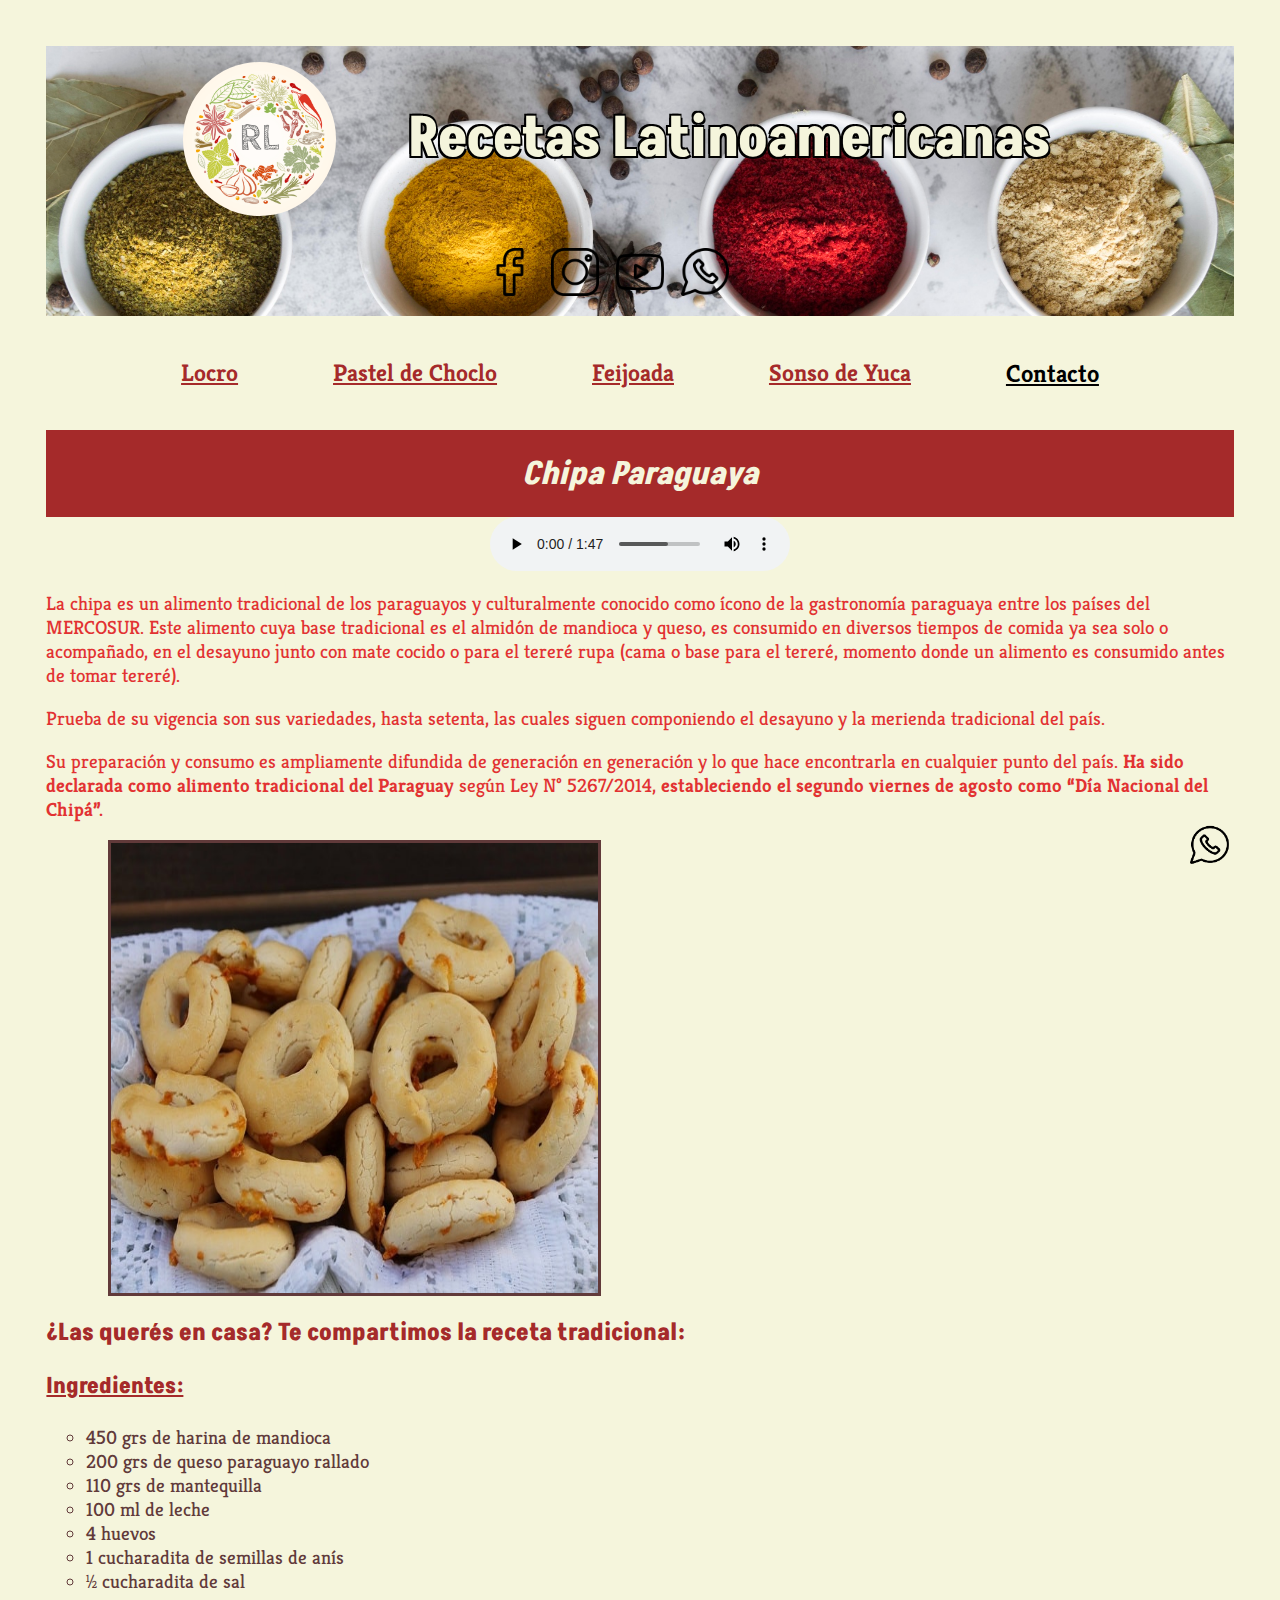
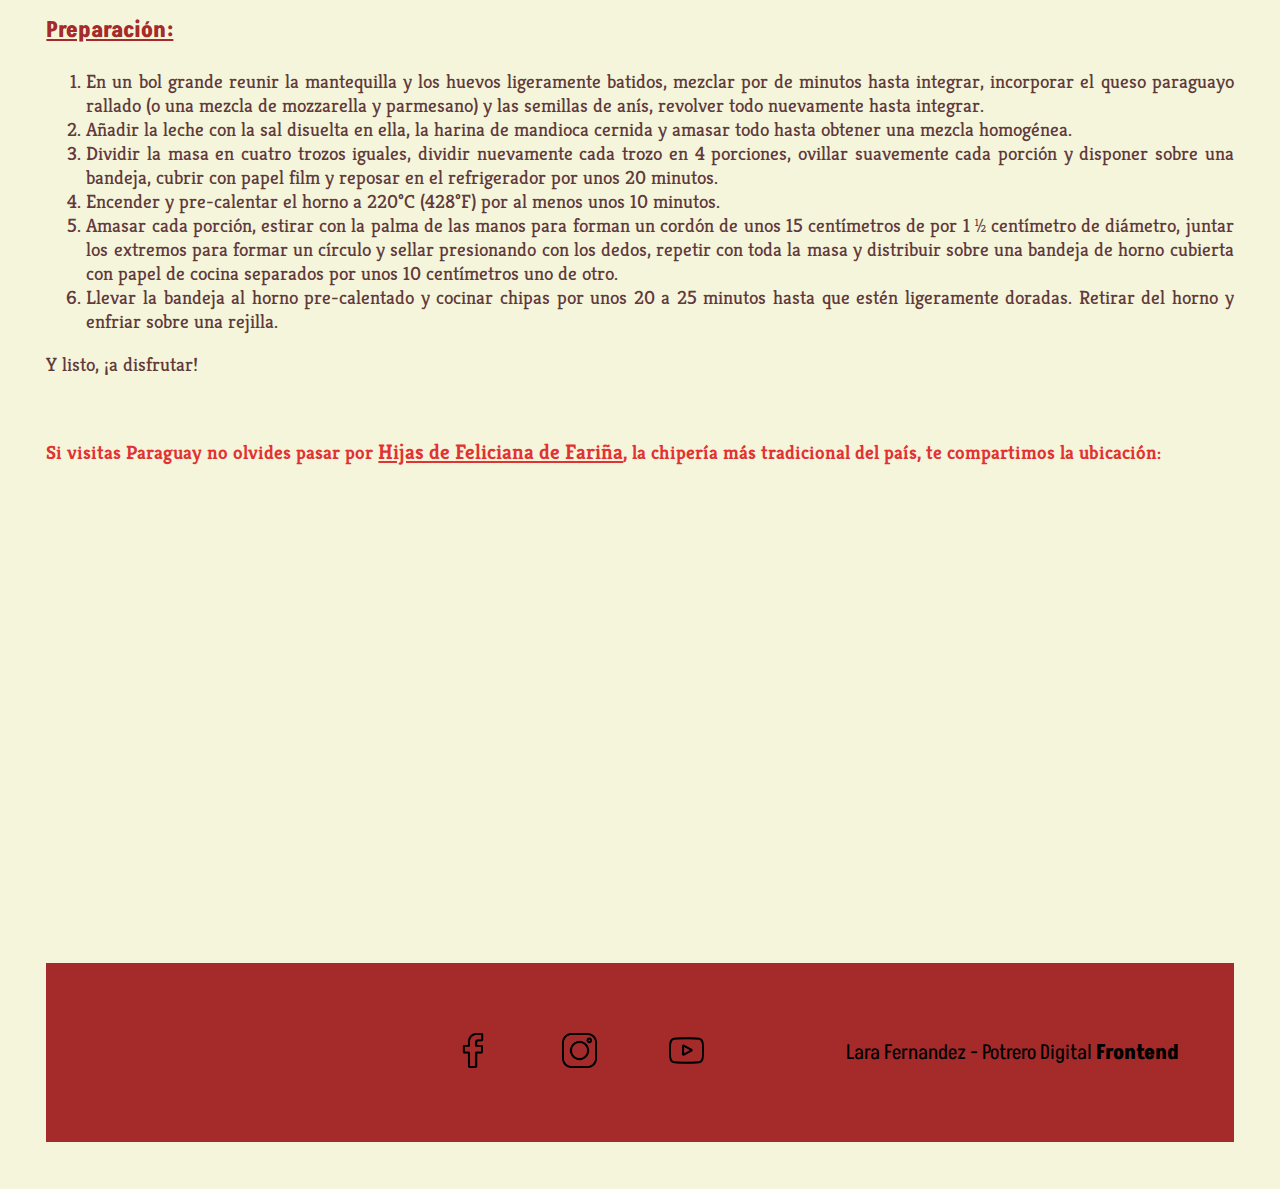
==== commit d4425baa: "Actualizacion - media quaries y flex" ====
--- a/index.html
+++ b/index.html
@@ -4,6 +4,9 @@
     <meta charset="UTF-8">
     <meta http-equiv="X-UA-Compatible" content="IE=edge">
     <meta name="viewport" content="width=device-width, initial-scale=1.0">
+    <meta name="author" content="Lara Fernandez">
+    <meta name="description" content="Recetas Latinoamericas">
+    <meta name="keywords" content="recetas latinoamericanas, recetas, latinoamerica, comida latina">
     <link rel="stylesheet" href="./css/estilos.css">
     <title>Recetas Latinoamericanas</title>
 </head>
@@ -29,6 +32,7 @@
 
     <!-- Barra de navegación -->
     <nav id="nav-receta">
+        <img src="./img/latam.png" id="latam" alt="banderas de paises latinoamericanos">
         <a href="https://www.paulinacocina.net/receta-de-locro-argentino/9829" class="recetas" target="_blank" alt="receta de locro"><b>Locro</b></a>
         <a href="https://www.midiariodecocina.com/pastel-de-choclo-alternativa/" class="recetas" target="_blank" alt="receta de pastel de choclo"><b>Pastel de Choclo</b></a>
         <a href="https://www.cocina-brasilena.com/recetas/plato-principal/feijoada" class="recetas" target="_blank" alt="receta de feijoada"><b>Feijoada</b></a>
@@ -39,17 +43,24 @@
 
     <!-- Sección Receta -->
     <section>
-        <h1 id="tit-receta">Chipa Paraguaya</h1>
-        <audio class="centrar" src="./audio/cancion_chipa.mp3" controls ;></audio>
+        <div id="tit-ppal">
+            <h1 id="tit-receta">Chipa Paraguaya</h1>
+            <br>
+            <img id="bandera-py" src="./img/paraguay.png" alt="icono bandera paraguay">
+        </div>
+        
+        <audio class="centrar" src="./audio/cancion_chipa.mp3" controls></audio>
 
         <p class="texto-principal">La chipa es un alimento tradicional de los paraguayos y culturalmente conocido como ícono de la gastronomía paraguaya entre los países del MERCOSUR. Este alimento cuya base tradicional es el almidón de mandioca y queso, es consumido en diversos tiempos de comida ya sea solo o acompañado, en el desayuno junto con mate cocido o para el tereré rupa (cama o base para el tereré, momento donde un alimento es consumido antes de tomar tereré).</p>
         <p class="texto-principal">Prueba de su vigencia son sus variedades, hasta setenta, las cuales siguen componiendo el desayuno y la merienda tradicional del país.</p>
         <p class="texto-principal">Su preparación y consumo es ampliamente difundida de generación en generación y lo que hace encontrarla en cualquier punto del país. <b>Ha sido declarada como alimento tradicional del Paraguay</b> según Ley N° 5267/2014, <b>estableciendo el segundo viernes de agosto como “Día Nacional del Chipá”.</b></p>
-        <div>
-             <img class="mediana"src="./img/chipa-paraguaya.jpg" alt="chipa paraguaya tradicional">
-        </div>
-        <div>
-            <iframe class="video" src="https://www.youtube.com/embed/qNnTsgxWZWQ" title="YouTube video player" frameborder="0" allow="accelerometer; autoplay; clipboard-write; encrypted-media; gyroscope; picture-in-picture" allowfullscreen></iframe>
+        <div id="img-vid">
+            <div>
+                <img class="mediana"src="./img/chipa-paraguaya.jpg" alt="chipa paraguaya tradicional">
+            </div>
+            <div>
+                <iframe class="video" src="https://www.youtube.com/embed/qNnTsgxWZWQ" title="YouTube video player" frameborder="0" allow="accelerometer; autoplay; clipboard-write; encrypted-media; gyroscope; picture-in-picture" allowfullscreen></iframe>
+            </div>
         </div>
     </section>
 
--- a/css/estilos.css
+++ b/css/estilos.css
@@ -5,6 +5,7 @@
     padding:3%;
 }
 
+/* header */
 header{
     background-image: url(../img/header-5.png);
     background-size:cover;
@@ -13,8 +14,7 @@
     flex-wrap: wrap;
     justify-content: center;
     align-items: center;
-    min-height: 30vh;
-    
+    min-height: 30vh;    
 }
 
 .logo {
@@ -45,15 +45,26 @@
     margin-left: 4%;
 }
 
+/* barra de navegacion */
 #nav-receta { 
     padding-top: 1.5%;
+    padding-bottom:1.5%;;
     height: 50%;
     width: 100%;
-    text-align: center;
+    display: flex;
+    flex-wrap: wrap;
+    justify-content: center;
+}
+#latam {
+    width: 6%;
+    height: 6%;
+    padding-left: 4%;
+    padding-right: 4%;
+    display: none;
 }
 .recetas {
-    padding-top: 1%;
-    padding-bottom: 1%;
+    padding-top: 2%;
+    padding-bottom: 2%;
     padding-left: 4%;
     padding-right: 4%;
     color: brown;
@@ -66,8 +77,8 @@
 }
 
 #nav-contacto {
-    padding-top: 1%;
-    padding-bottom: 1%;
+    padding-top: 2%;
+    padding-bottom: 2%;
     padding-left: 4%;
     padding-right: 4%;
     color: black;
@@ -79,14 +90,31 @@
     color: beige;
 }
 
+/* seccion principal */ 
+#tit-ppal {
+    height: 10%;
+    width: 100%;
+    background-color: brown;
+    display: flex;
+    flex-wrap: wrap;
+    justify-content: center;
+    align-items: center;
+}
 #tit-receta  { 
-    background-color: brown; 
     color:beige; 
     font-family: Akshar, sans-serif;
     font-style: oblique;
     text-align: center;
     font-size: 200%;
 }
+#bandera-py {
+    width: 3.5vmax;
+    height: 7.5vmin;
+    padding-top: 2%;
+    padding-bottom: 2%;
+    padding-left: 2%;
+    padding-right: 2%;
+}
 .texto-principal { 
     color:rgb(226, 50, 50); 
     font-size:120%; 
@@ -96,25 +124,32 @@
     margin:auto;
     display:block;
 }
+#img-vid {
+    display: flex;
+    justify-content: center;
+    justify-content: space-around;
+    flex-wrap: wrap;
+}
 img.mediana { 
-    width: 38vw;
-    height: 50vh;
-    display:block;
+    width: 38vmax;
+    height: 50vmin;
     float: left;
     margin-right: 2%;
     margin-left: 2%;
     border-style: solid;
-    border-color: rgb(97, 58, 58);
-}
-
+    border-color: rgb(97, 58, 58); 
+    display: flex;
+}
 .video { 
-    width: 38vw;
-    height: 50vh;
-    display:block;
+    width: 38vmax;
+    height: 50vmin;
     padding-left: 3%;
     margin-right: 2%;
     margin-left: 2%;
-}
+    display: flex;
+}
+
+/* receta */
 h2 { color:brown; 
     font-family: Akshar, sans-serif;
     font-size: 150%;
@@ -140,6 +175,8 @@
     text-align: justify;
     list-style:decimal;
 }
+
+/* aside */
 h4 { color:rgb(226, 50, 50); 
     font-size: 120%; 
     font-family: kreon, serif;
@@ -163,6 +200,7 @@
     border-radius: 1%;
 }
 
+/* footer */
 footer {
     background-color: brown;
     padding-top: 1.5%;
@@ -224,3 +262,41 @@
     font-family: kreon, serif;
 }
 
+/* media queries */
+
+@media (max-width: 575px){
+    body {
+        background-color:rgba(235, 195, 85, 0.932);
+    }
+    #tit-page{
+        color: rgba(235, 195, 85, 0.932);
+    } 
+    #tit-receta {
+        color: rgba(235, 195, 85, 0.932);
+    }
+    .recetas:hover {
+        color: rgba(235, 195, 85, 0.932);
+    }
+    #nav-contacto:hover {
+        color: rgba(235, 195, 85, 0.932);
+    }
+    #latam {
+        display: inline;
+    }
+}
+
+@media (max-width: 768px) {
+    header{
+        background-image: url(../img/header-4.jpg);
+    }
+    #latam {
+        display: none;
+    }
+}
+
+@media (min-width: 1200px) {
+    #bandera-py{
+        display: none;
+    }
+
+}
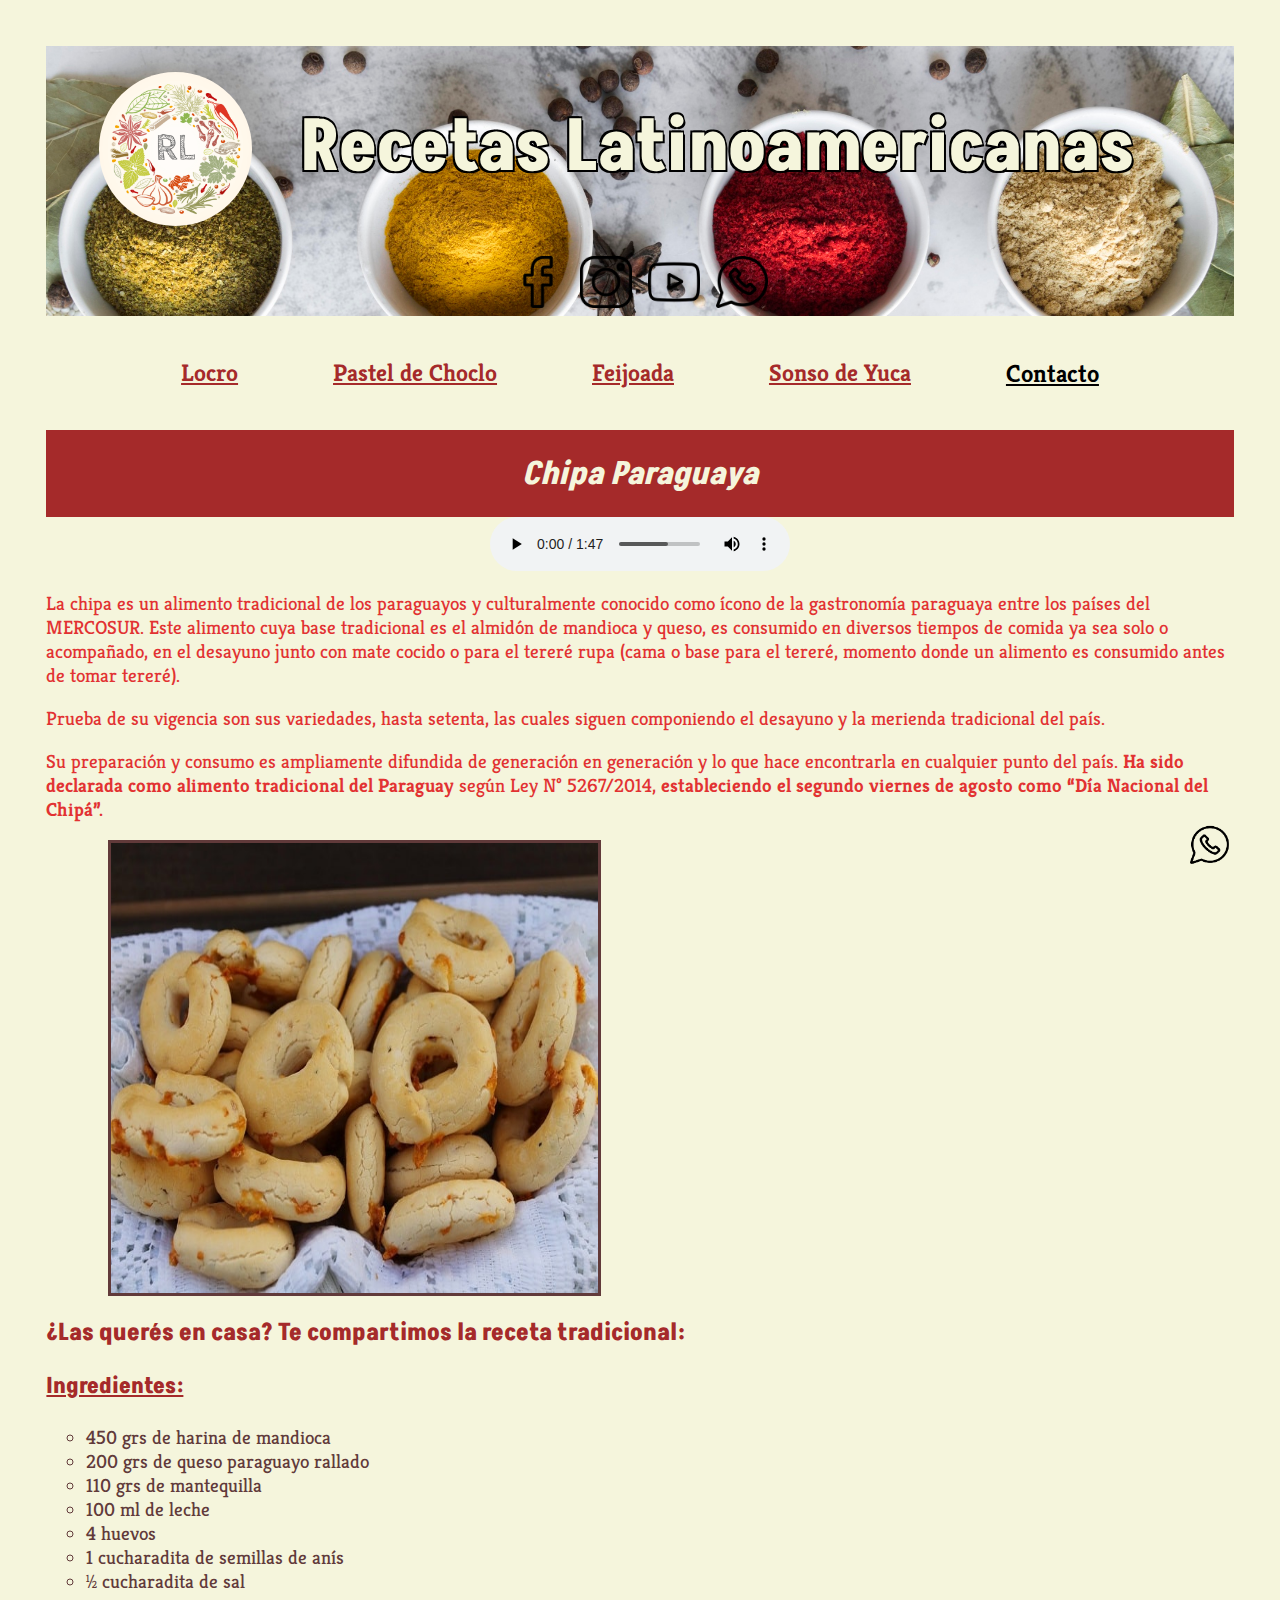
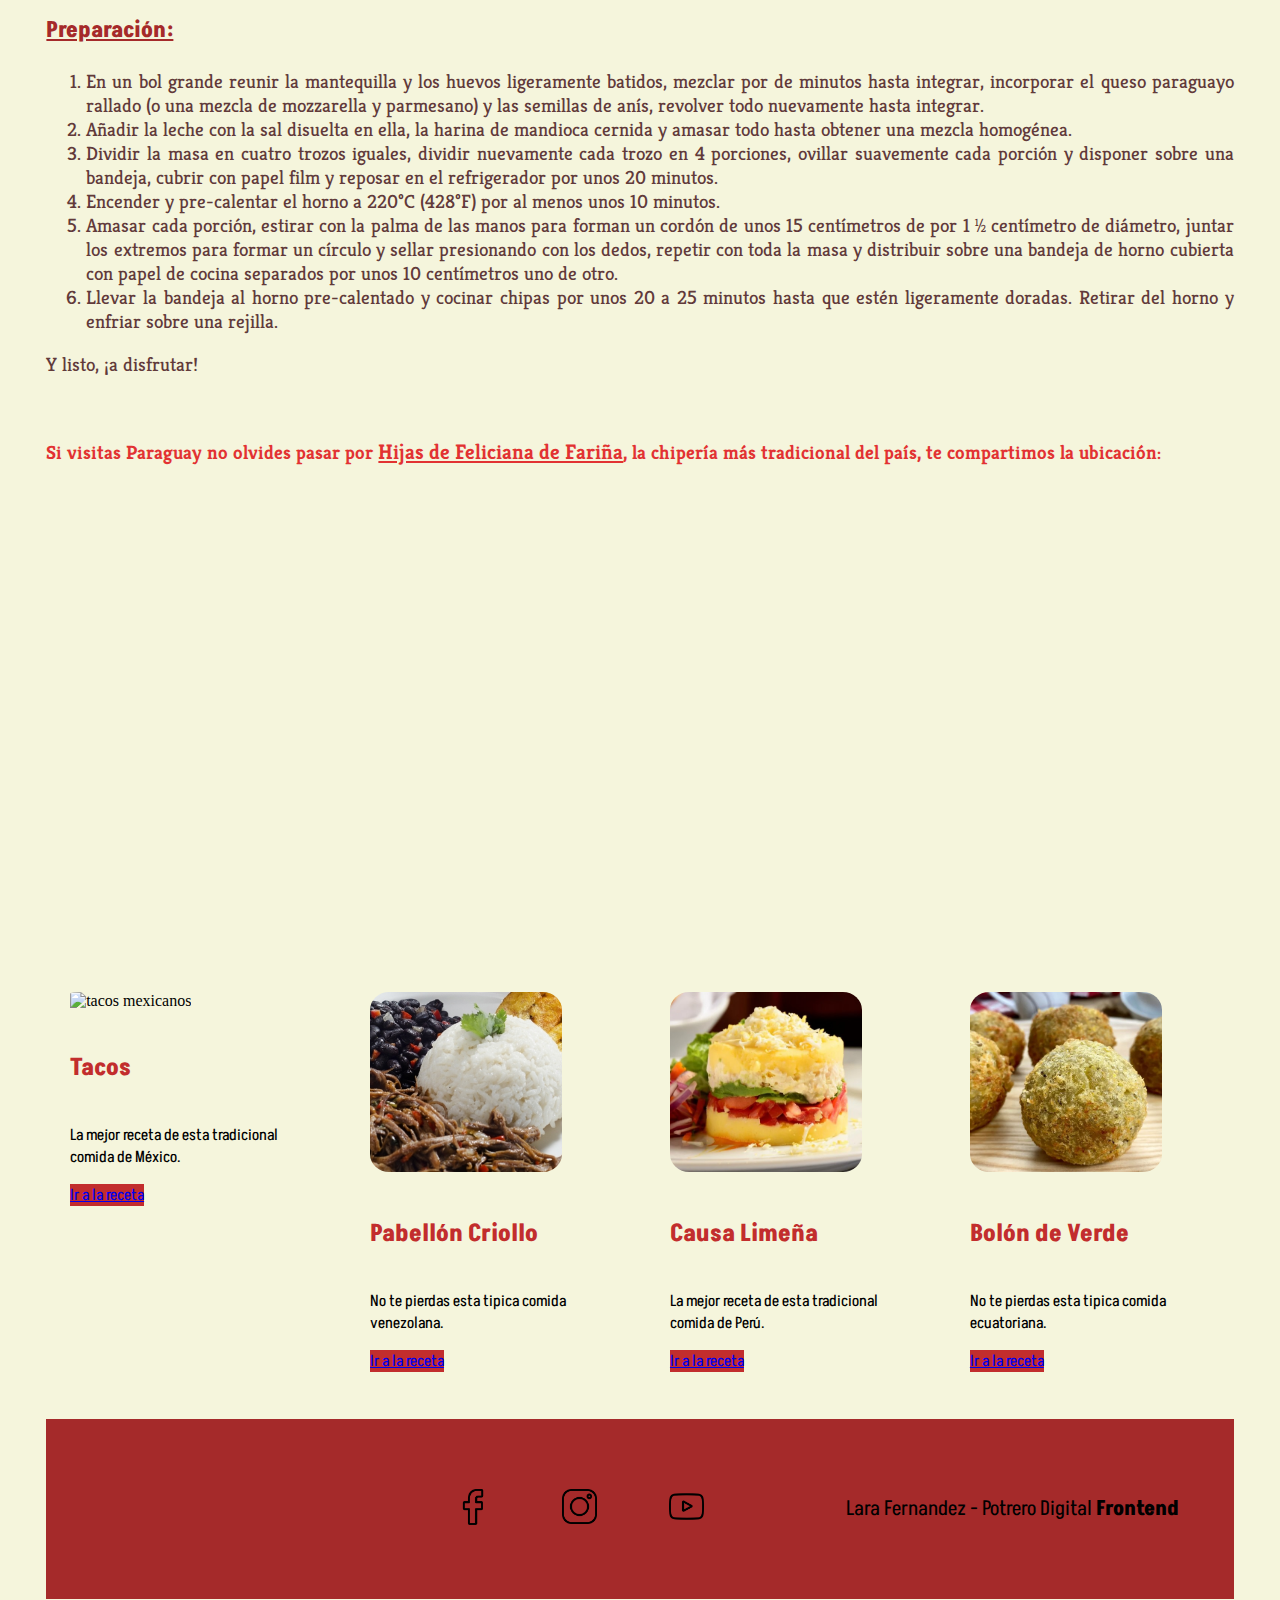
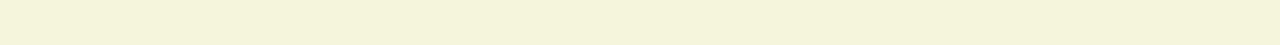
==== commit 9c2b0778: "Actualización - Bootstrap" ====
--- a/index.html
+++ b/index.html
@@ -7,6 +7,7 @@
     <meta name="author" content="Lara Fernandez">
     <meta name="description" content="Recetas Latinoamericas">
     <meta name="keywords" content="recetas latinoamericanas, recetas, latinoamerica, comida latina">
+    <link href="https://cdn.jsdelivr.net/npm/bootstrap@5.2.2/dist/css/bootstrap.min.css" rel="stylesheet" integrity="sha384-Zenh87qX5JnK2Jl0vWa8Ck2rdkQ2Bzep5IDxbcnCeuOxjzrPF/et3URy9Bv1WTRi" crossorigin="anonymous">
     <link rel="stylesheet" href="./css/estilos.css">
     <title>Recetas Latinoamericanas</title>
 </head>
@@ -100,6 +101,49 @@
         <iframe src="https://www.google.com/maps/embed?pb=!1m18!1m12!1m3!1d3607.2161739601493!2d-57.626217685495455!3d-25.29694013384416!2m3!1f0!2f0!3f0!3m2!1i1024!2i768!4f13.1!3m3!1m2!1s0x945da80a80dca315%3A0x3626e7c69b08bbaf!2sHijas%20de%20Feliciana%20de%20Fari%C3%B1a!5e0!3m2!1ses!2sar!4v1665860482200!5m2!1ses!2sar" id="mapa" style="border: 0" allowfullscreen="" loading="lazy" referrerpolicy="no-referrer-when-downgrade"></iframe>
     </aside>
 
+    <section>
+        <div class="container">
+            <div class="row">
+                <div class="col-lg3 col-md-6 col-sm-12" >
+                    <img src="./img/tacos-mex.jpg" class="card-img-top" alt="tacos mexicanos">
+                    <div class="card-body">
+                      <h5 class="card-title">Tacos</h5>
+                      <p class="card-text">La mejor receta de esta tradicional comida de México.</p>
+                      <a href="https://www.cocinacaserayfacil.net/tacos-mexicanos/" class="btn btn-secondary">Ir a la receta</a>
+                    </div>
+                </div>
+
+                <div class="col-lg3 col-md-6 col-sm-12" >
+                    <img src="./img/recet-venezuela.jpg" class="card-img-top" alt="pabellon criollo">
+                    <div class="card-body">
+                      <h5 class="card-title">Pabellón Criollo</h5>
+                      <p class="card-text">No te pierdas esta tipica comida venezolana.</p>
+                      <a href="https://www.recetas-venezolanas.com/recetas/plato-principal/pabellon-criollo" class="btn btn-secondary">Ir a la receta</a>
+                    </div>
+                </div>
+
+                <div class="col-lg3 col-md-6 col-sm-12" >
+                    <img src="./img/causa-peru.jpg" class="card-img-top" alt="causa limeña">
+                    <div class="card-body">
+                      <h5 class="card-title">Causa Limeña</h5>
+                      <p class="card-text">La mejor receta de esta tradicional comida de Perú.</p>
+                      <a href="https://www.recetasgratis.net/receta-de-causa-limena-31268.html" class="btn btn-secondary">Ir a la receta</a>
+                    </div>
+                </div>
+
+                <div class="col-lg3 col-md-6 col-sm-12" >
+                    <img src="./img/bolon-ecuador.jpg" class="card-img-top" alt="bolon de verde">
+                    <div class="card-body">
+                      <h5 class="card-title">Bolón de Verde</h5>
+                      <p class="card-text">No te pierdas esta tipica comida ecuatoriana.</p>
+                      <a href="https://www.cocina-ecuatoriana.com/recetas/entradas/bolon-de-verde" class="btn btn-secondary">Ir a la receta</a>
+                    </div>
+                </div>
+
+            </div>
+        </div>
+    </section>
+
     <footer>
         <iframe class="mapa-f" src="https://www.google.com/maps/embed?pb=!1m18!1m12!1m3!1d27239.251748852774!2d-60.34832398650575!3d-31.416702935560544!2m3!1f0!2f0!3f0!3m2!1i1024!2i768!4f13.1!3m3!1m2!1s0x95b4f13df9b7d5ab%3A0x53196880cef7eb53!2sSanta%20Rosa%20de%20Calchines%2C%20Santa%20Fe!5e0!3m2!1ses!2sar!4v1666921600200!5m2!1ses!2sar" style="border:0;" allowfullscreen="" loading="lazy" referrerpolicy="no-referrer-when-downgrade"></iframe>
         <div class="rrss-footer">
@@ -110,5 +154,7 @@
         </div> 
         <p class="texto-f">Lara Fernandez - Potrero Digital <b>Frontend</b></p>
     </footer>
+
+    <script src="https://cdn.jsdelivr.net/npm/bootstrap@5.2.2/dist/js/bootstrap.bundle.min.js" integrity="sha384-OERcA2EqjJCMA+/3y+gxIOqMEjwtxJY7qPCqsdltbNJuaOe923+mo//f6V8Qbsw3" crossorigin="anonymous"></script>
 </body>
 </html>--- a/css/estilos.css
+++ b/css/estilos.css
@@ -20,13 +20,13 @@
 .logo {
     width: 12vw;
     border-radius:200%;
-    margin-right: 2%;
 }
 .rrss-header {
     width: 25vw;
+    text-align: center;
 }
 .icono-rrss-h {
-    width: 15%;
+    width: 4vw;
     padding-left: 2%;
     padding-right: 2%;    
 }
@@ -37,7 +37,7 @@
     1px -2px 0 black,
     -2px 2px 0 black,
     2px 2px 0 black;
-    font-size: 350%;
+    font-size: 8vmin;
     font-family: Akshar;
     text-align: center;
     font-weight: bolder;
@@ -199,6 +199,48 @@
     margin-left: 2%;
     border-radius: 1%;
 }
+
+/* contenedor con recetas */
+.container {
+    margin-top: 2%;
+    margin-bottom: 2%;
+}
+
+.row {
+    display: flex;
+    justify-content: space-between;
+}
+
+.col-lg3 {
+    width: 15rem;
+    padding-left: 2%;
+    padding-right: 2%;
+    padding-top: 2%;
+    padding-bottom: 2%;
+}
+
+.card-img-top {
+    width: 15vw;
+	height: 20vh;
+	object-fit:cover;
+    border-radius: 10%;
+}
+
+.card-title {
+    color: rgb(194, 45, 45);
+    font-family:Akshar, sans-serif;
+    font-size: x-large;
+}
+
+.card-text {
+    font-family:Akshar, sans-serif;
+}
+
+.btn-secondary {
+    font-family:Akshar, sans-serif;
+    background-color: rgb(194, 45, 45);
+}
+
 
 /* footer */
 footer {
@@ -285,13 +327,16 @@
     }
 }
 
+
+@media (min-width: 768px){
+    #latam {
+        display: none;
+    }
+}
 @media (max-width: 768px) {
     header{
         background-image: url(../img/header-4.jpg);
     }
-    #latam {
-        display: none;
-    }
 }
 
 @media (min-width: 1200px) {
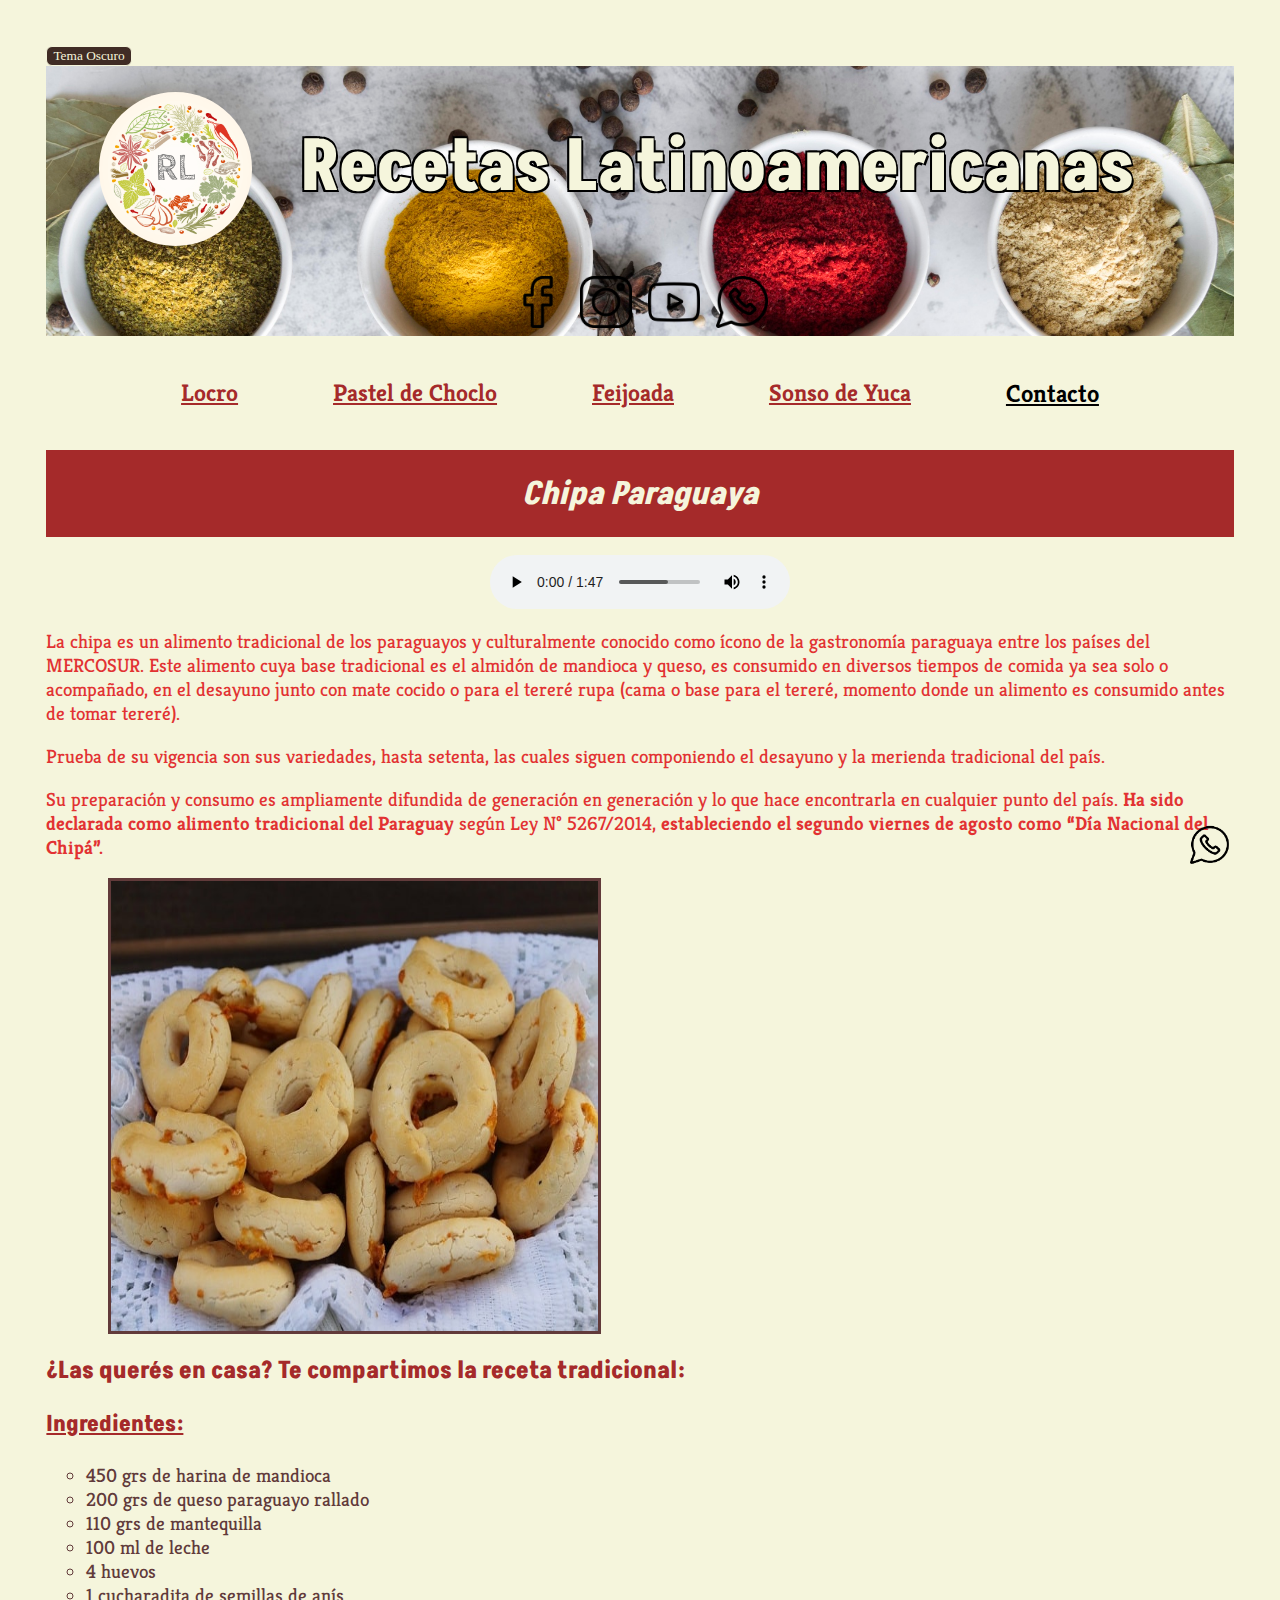
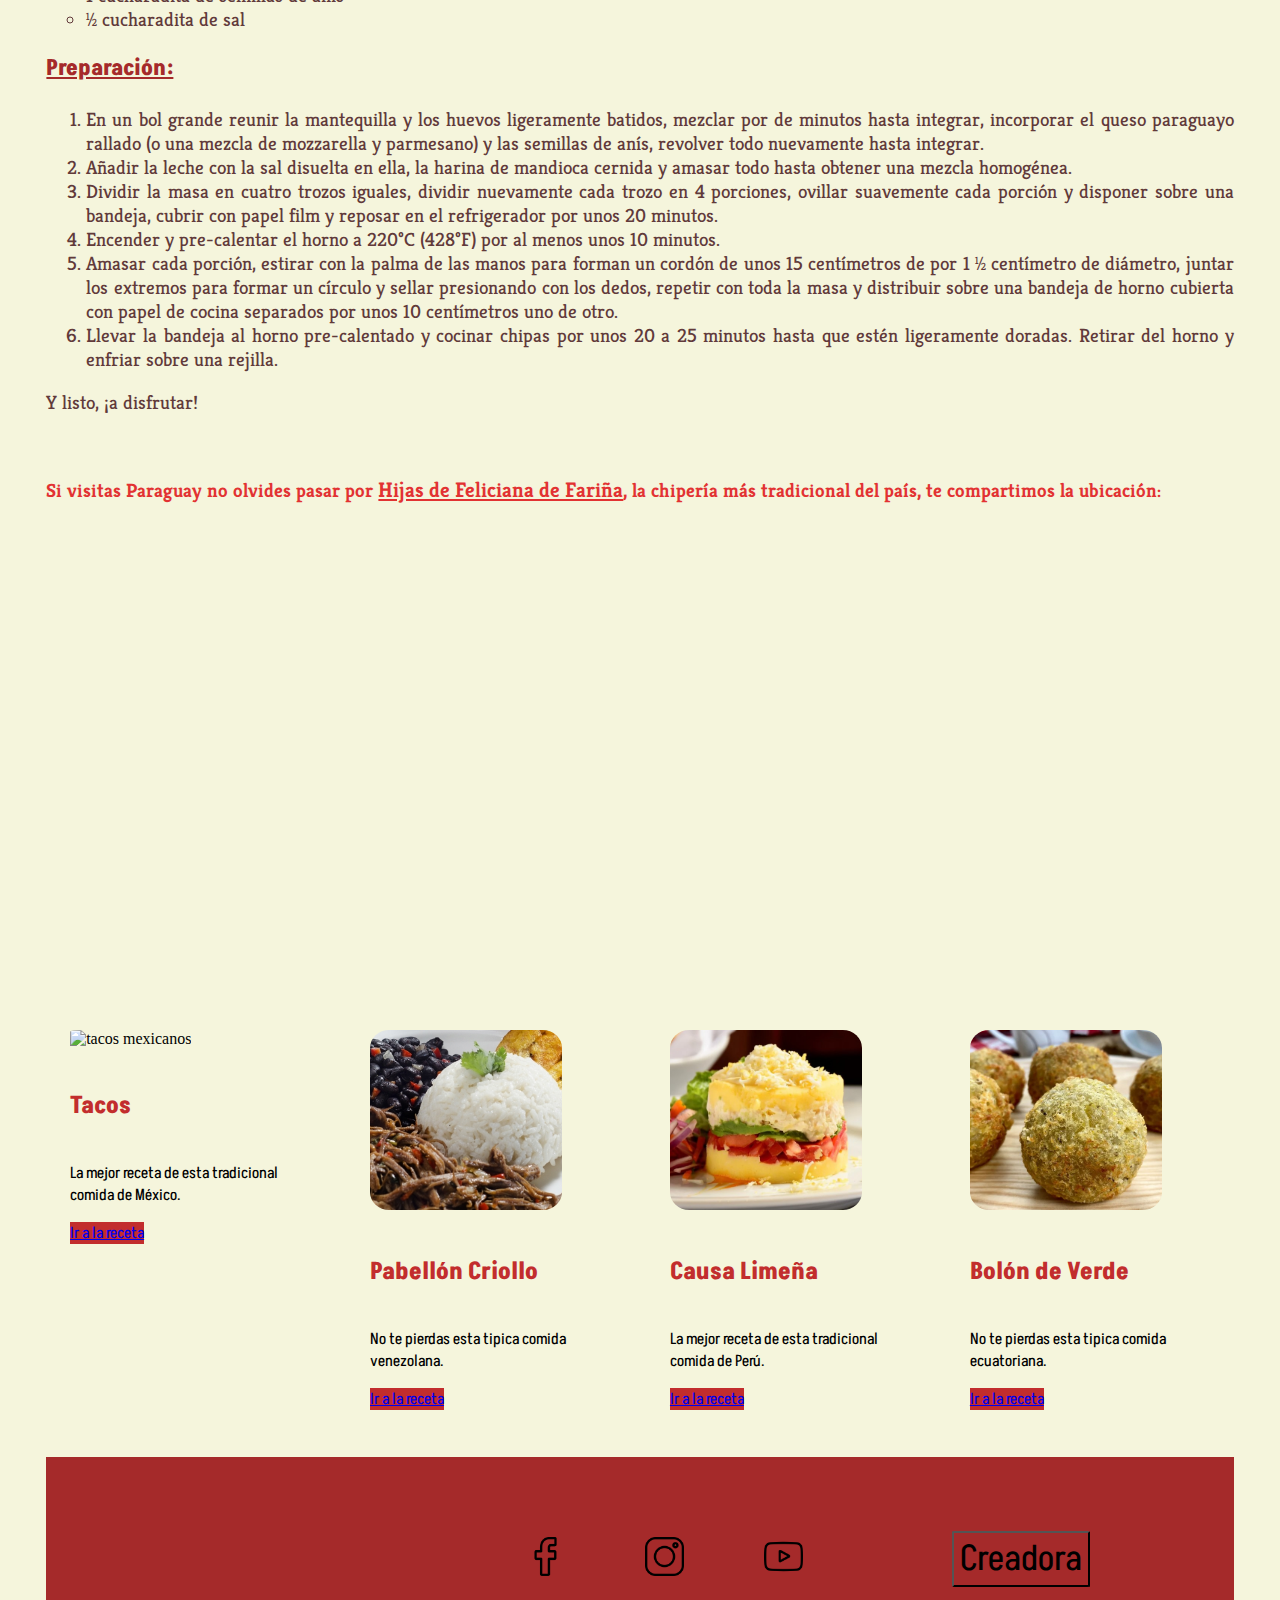
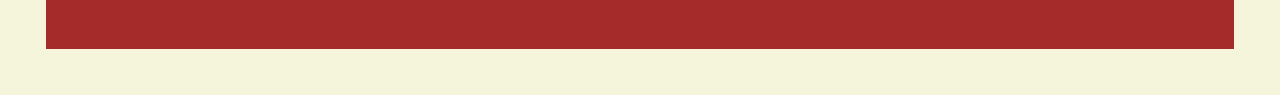
==== commit 6cc62c0c: "Actualizacion - JS" ====
--- a/index.html
+++ b/index.html
@@ -10,8 +10,11 @@
     <link href="https://cdn.jsdelivr.net/npm/bootstrap@5.2.2/dist/css/bootstrap.min.css" rel="stylesheet" integrity="sha384-Zenh87qX5JnK2Jl0vWa8Ck2rdkQ2Bzep5IDxbcnCeuOxjzrPF/et3URy9Bv1WTRi" crossorigin="anonymous">
     <link rel="stylesheet" href="./css/estilos.css">
     <title>Recetas Latinoamericanas</title>
+    <script>alert("¡Bienvenide a Recetas Latinoamericanas!")</script>
 </head>
 <body>
+    <button onclick="temaOscuro()" id="tema-osc">Tema Oscuro</button>
+    <br>
     <!-- Apertura Header -->
     <header>
         <img src="./img/logo-1.png" class= "logo" alt="logo">
@@ -49,7 +52,7 @@
             <br>
             <img id="bandera-py" src="./img/paraguay.png" alt="icono bandera paraguay">
         </div>
-        
+        <br>
         <audio class="centrar" src="./audio/cancion_chipa.mp3" controls></audio>
 
         <p class="texto-principal">La chipa es un alimento tradicional de los paraguayos y culturalmente conocido como ícono de la gastronomía paraguaya entre los países del MERCOSUR. Este alimento cuya base tradicional es el almidón de mandioca y queso, es consumido en diversos tiempos de comida ya sea solo o acompañado, en el desayuno junto con mate cocido o para el tereré rupa (cama o base para el tereré, momento donde un alimento es consumido antes de tomar tereré).</p>
@@ -66,10 +69,10 @@
     </section>
 
     <section>
-        <h2>¿Las querés en casa? Te compartimos la receta tradicional:<h2>
+        <h2 id="tit2">¿Las querés en casa? Te compartimos la receta tradicional:<h2>
 
-        <h3>Ingredientes:</h3>
-        <ul class="lista-desord">
+        <h3 id="tit3">Ingredientes:</h3>
+        <ul id="lista1" class="lista-desord">
             <li type="circle">450 grs de harina de mandioca</li>
             <li type="circle">200 grs de queso paraguayo rallado</li>
             <li type="circle">110 grs de mantequilla</li>
@@ -79,9 +82,9 @@
             <li type="circle">½ cucharadita de sal</li>
          </ul>
 
-        <h3>Preparación:</h3>
+        <h3 id="tit4">Preparación:</h3>
 
-        <ol class="lista-ord">
+        <ol id="lista2" class="lista-ord">
             <li>En un bol grande reunir la mantequilla y los huevos ligeramente batidos, mezclar por de minutos hasta integrar, 
                 incorporar el queso paraguayo rallado (o una mezcla de mozzarella y parmesano) y las semillas de anís, 
                 revolver todo nuevamente hasta integrar.</li>
@@ -91,7 +94,7 @@
             <li>Amasar cada porción, estirar con la palma de las manos para forman un cordón de unos 15 centímetros de por 1 ½ centímetro de diámetro, juntar los extremos para formar un círculo y sellar presionando con los dedos, repetir con toda la masa y distribuir sobre una bandeja de horno cubierta con papel de cocina separados por unos 10 centímetros uno de otro.</li>
              <li>Llevar la bandeja al horno pre-calentado y cocinar chipas por unos 20 a 25 minutos hasta que estén ligeramente doradas. Retirar del horno y enfriar sobre una rejilla.</li>
         </ol>
-        <p class="lista-ord">Y listo, ¡a disfrutar!</p>
+        <p id="lista3" class="lista-ord">Y listo, ¡a disfrutar!</p>
         <br>
     </section>
     <!-- Cierre Sección Receta -->
@@ -108,7 +111,7 @@
                     <img src="./img/tacos-mex.jpg" class="card-img-top" alt="tacos mexicanos">
                     <div class="card-body">
                       <h5 class="card-title">Tacos</h5>
-                      <p class="card-text">La mejor receta de esta tradicional comida de México.</p>
+                      <p id="text1" class="card-text">La mejor receta de esta tradicional comida de México.</p>
                       <a href="https://www.cocinacaserayfacil.net/tacos-mexicanos/" class="btn btn-secondary">Ir a la receta</a>
                     </div>
                 </div>
@@ -117,7 +120,7 @@
                     <img src="./img/recet-venezuela.jpg" class="card-img-top" alt="pabellon criollo">
                     <div class="card-body">
                       <h5 class="card-title">Pabellón Criollo</h5>
-                      <p class="card-text">No te pierdas esta tipica comida venezolana.</p>
+                      <p id="text2" class="card-text">No te pierdas esta tipica comida venezolana.</p>
                       <a href="https://www.recetas-venezolanas.com/recetas/plato-principal/pabellon-criollo" class="btn btn-secondary">Ir a la receta</a>
                     </div>
                 </div>
@@ -126,7 +129,7 @@
                     <img src="./img/causa-peru.jpg" class="card-img-top" alt="causa limeña">
                     <div class="card-body">
                       <h5 class="card-title">Causa Limeña</h5>
-                      <p class="card-text">La mejor receta de esta tradicional comida de Perú.</p>
+                      <p id="text3" class="card-text">La mejor receta de esta tradicional comida de Perú.</p>
                       <a href="https://www.recetasgratis.net/receta-de-causa-limena-31268.html" class="btn btn-secondary">Ir a la receta</a>
                     </div>
                 </div>
@@ -135,7 +138,7 @@
                     <img src="./img/bolon-ecuador.jpg" class="card-img-top" alt="bolon de verde">
                     <div class="card-body">
                       <h5 class="card-title">Bolón de Verde</h5>
-                      <p class="card-text">No te pierdas esta tipica comida ecuatoriana.</p>
+                      <p id="text4" class="card-text">No te pierdas esta tipica comida ecuatoriana.</p>
                       <a href="https://www.cocina-ecuatoriana.com/recetas/entradas/bolon-de-verde" class="btn btn-secondary">Ir a la receta</a>
                     </div>
                 </div>
@@ -152,9 +155,10 @@
             <a href="https://www.youtube.com" target="_blank" ><img src="./img/youtube.png" class="icono-rrss" alt="logo youtube"></a>
             <a href="https://chat.whatsapp.com/BunOGeh6TNd1fvtEvDipOU" target="_blank"><img src="./img/whatsapp.png" id="wapp" alt="logo whatsapp"></a>
         </div> 
-        <p class="texto-f">Lara Fernandez - Potrero Digital <b>Frontend</b></p>
+        <button id="info" class="texto-f" onclick="infoFooter()">Creadora</button>
     </footer>
 
     <script src="https://cdn.jsdelivr.net/npm/bootstrap@5.2.2/dist/js/bootstrap.bundle.min.js" integrity="sha384-OERcA2EqjJCMA+/3y+gxIOqMEjwtxJY7qPCqsdltbNJuaOe923+mo//f6V8Qbsw3" crossorigin="anonymous"></script>
+    <script src="./js/javascript.js"></script>
 </body>
 </html>--- a/css/estilos.css
+++ b/css/estilos.css
@@ -5,6 +5,13 @@
     padding:3%;
 }
 
+#tema-osc {
+    border-radius: 6px;
+    border: 1px solid;
+    background-color: #402C25;
+    color: beige;
+    font-family: Akshar serif;
+}
 /* header */
 header{
     background-image: url(../img/header-5.png);
@@ -258,16 +265,16 @@
 }
 
 .mapa-f {
-    width: 22vw; 
     height: 16vh;
-    margin-right: 3%;
+    margin-top: 1%;
 }
 
 .rrss-footer {
     display: flex;
+    margin-top: 1%;
     margin-right: 3%;
     margin-left: 6%;
-    width: 25vw;
+    width: 30%;
 
 }
 .icono-rrss {
@@ -277,11 +284,17 @@
 }
 
 .texto-f {
+    margin-top: 1%;
     margin-left: 3%;
     margin-right: 3%;
     font-family: Akshar, sans-serif;
-    font-size: 130%;
-}
+    font-size: 4vmin;
+
+    background-color: brown;
+    color: black;
+    border-radius: 2%;
+}
+
 
 #wapp {
     width: 3%;
@@ -291,6 +304,8 @@
     
 }
 
+/* page contact */
+
 .icono-rrss-cont {
     width: 4%;
     padding-left: 1%;
